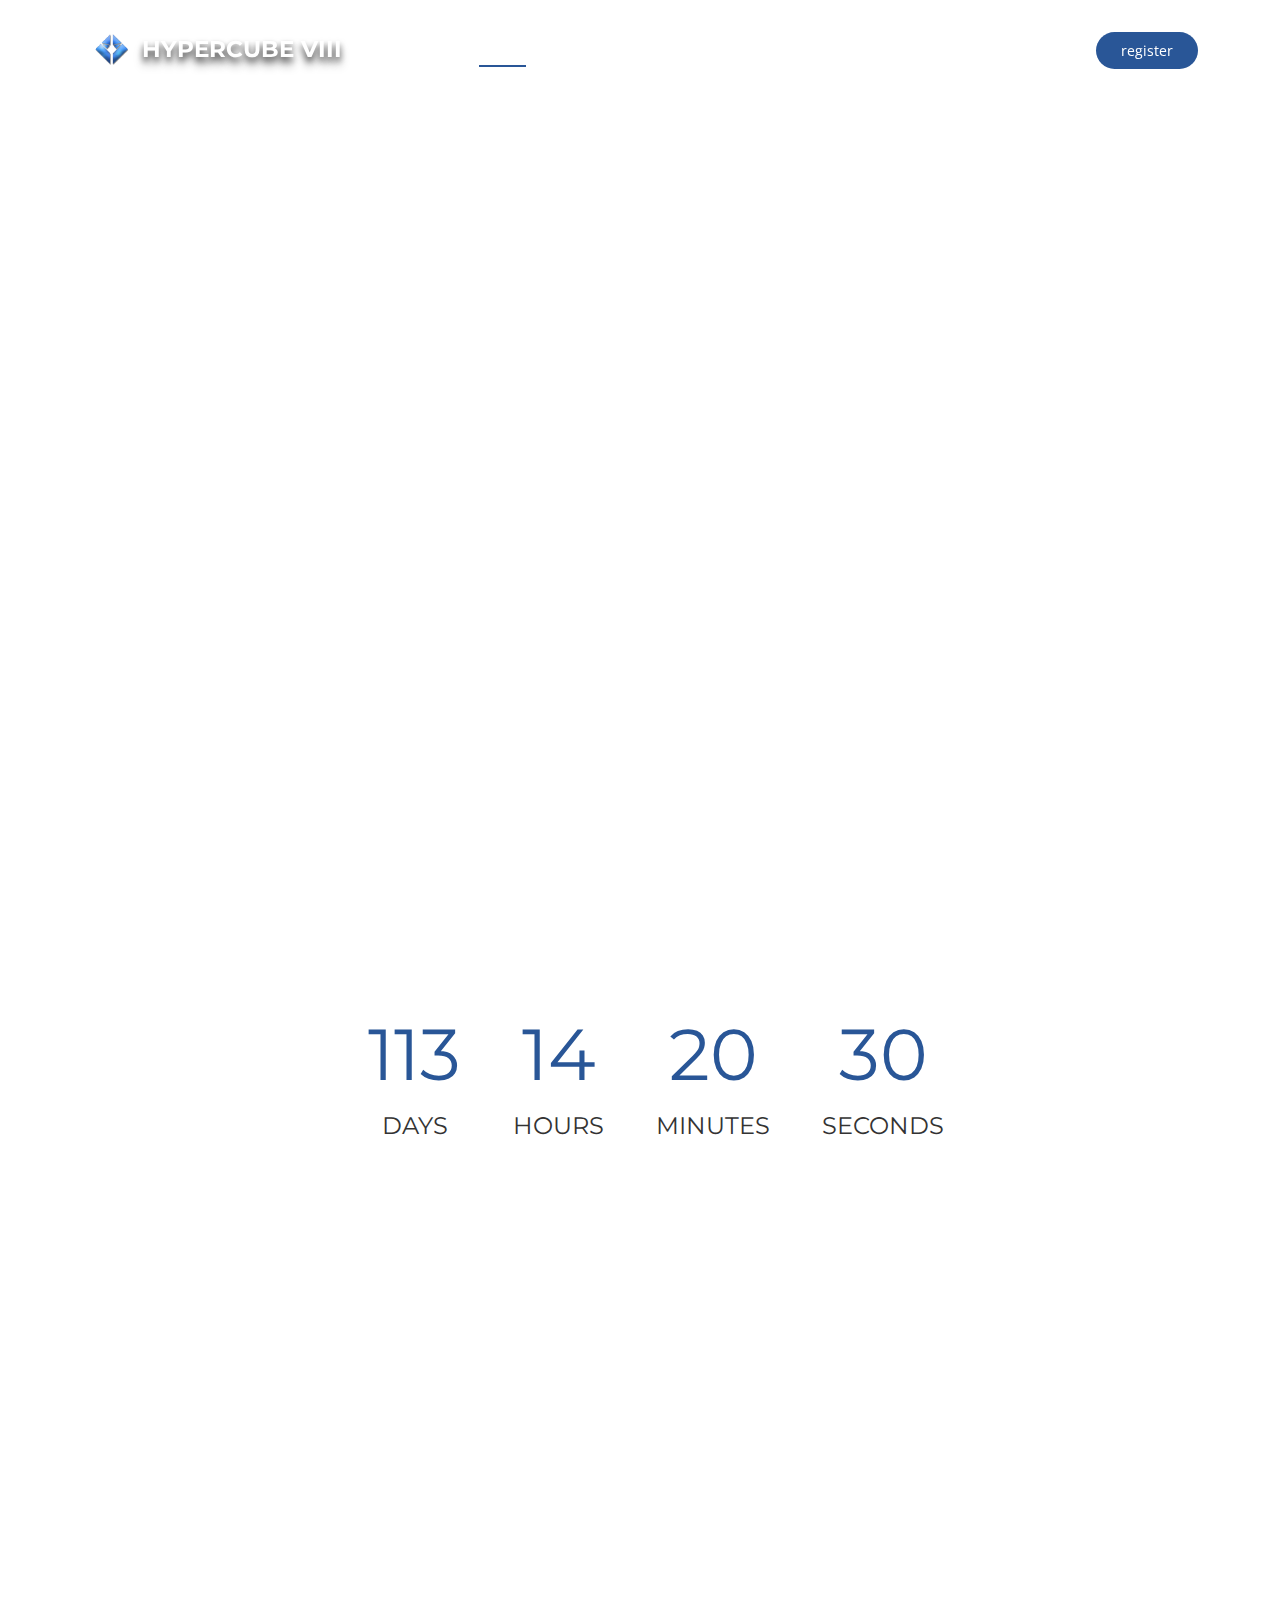
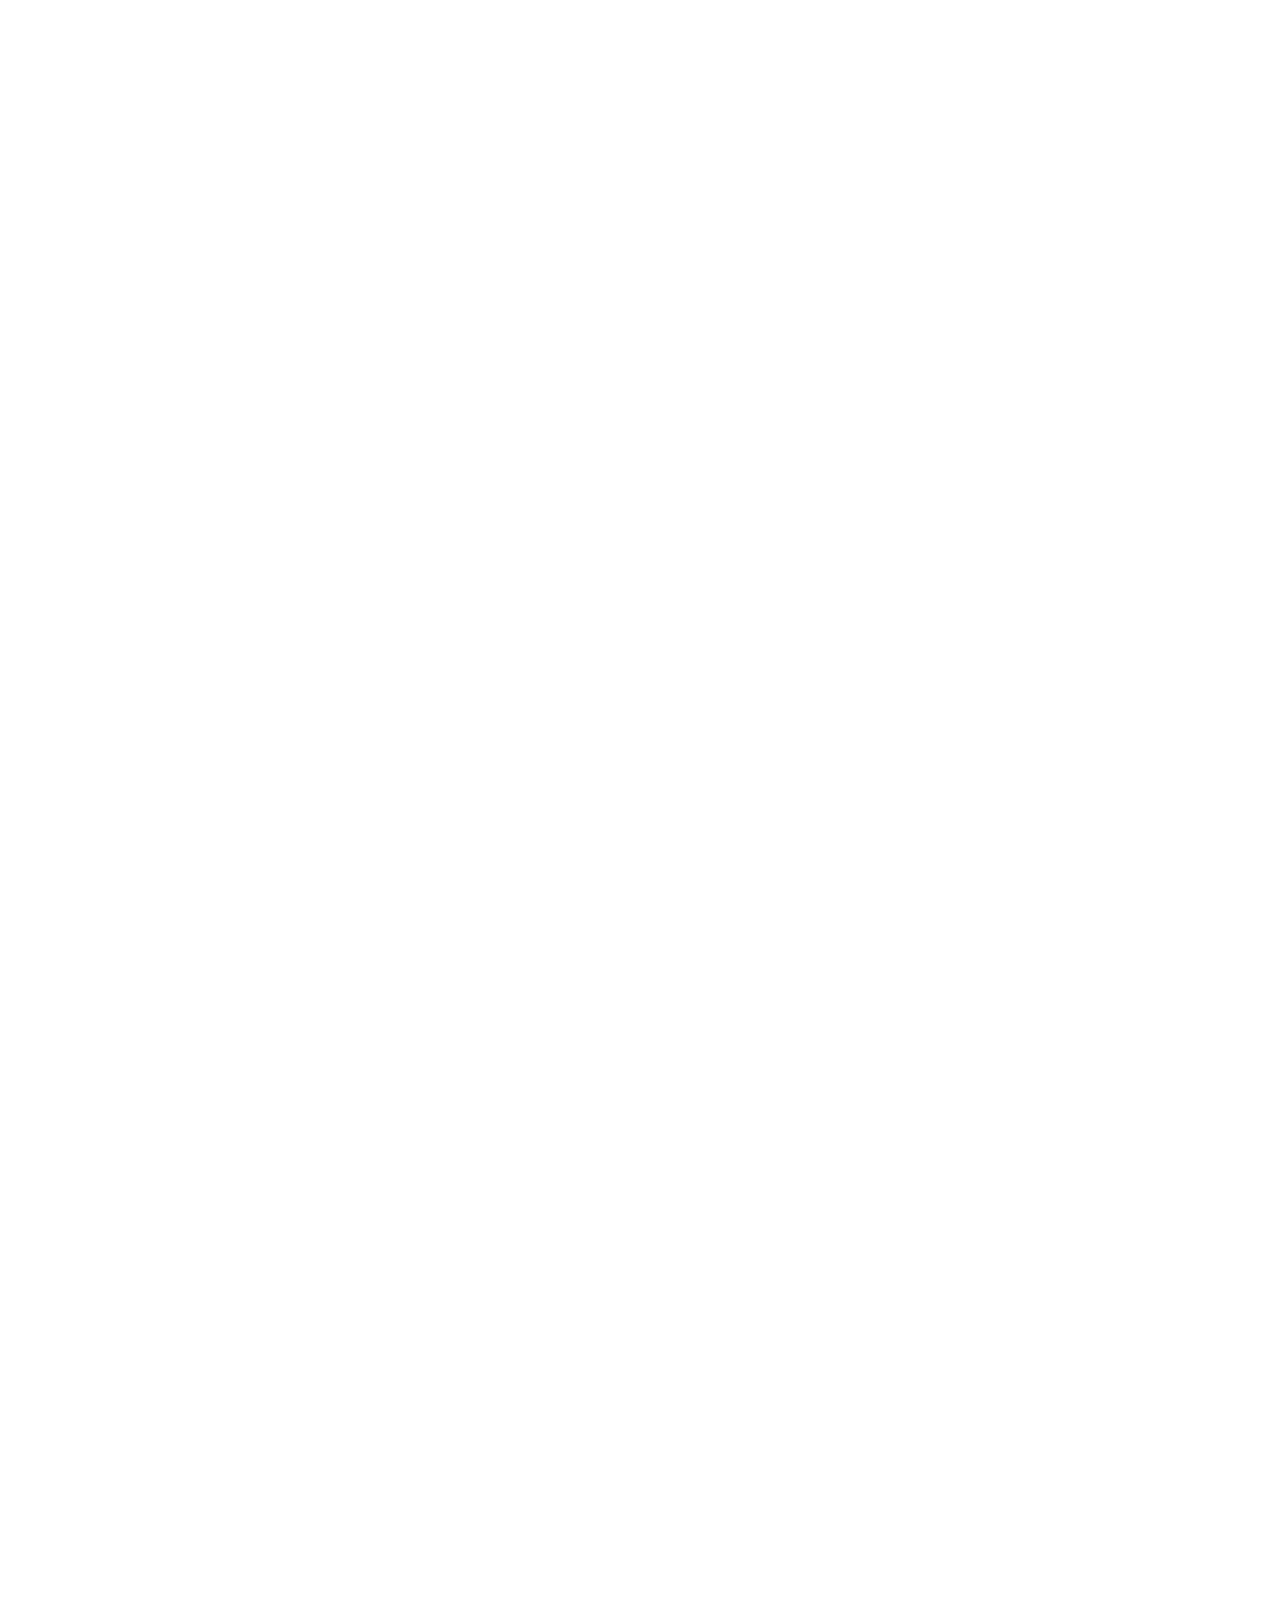
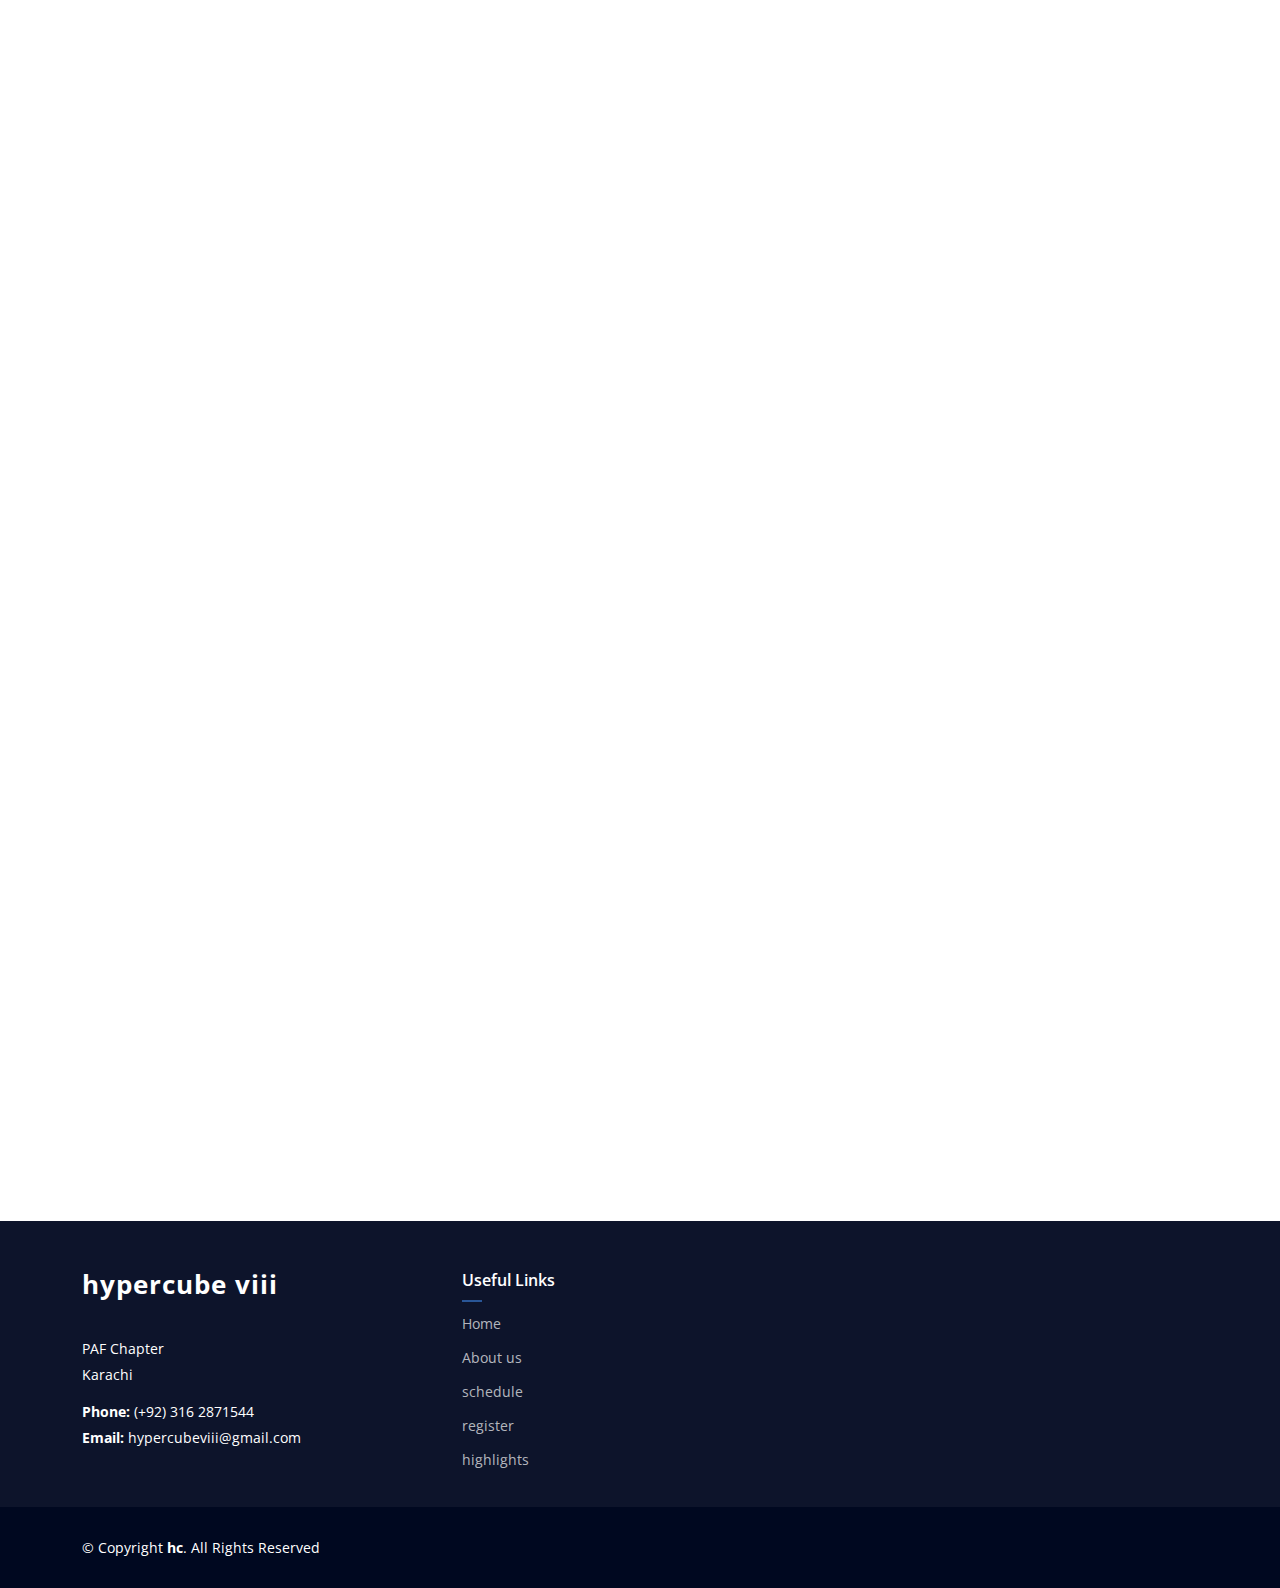
==== index.html @ 6e1b74aa "Add files via upload" ====
<!DOCTYPE html>
<html lang="en">

<head>
  <meta charset="utf-8">
  <meta content="width=device-width, initial-scale=1.0" name="viewport">
  <title>hypercube viii </title>
  <meta name="description" content="">
  <meta name="keywords" content="">
  <link rel="stylesheet" type="text/css" href="base.css" />
		<script>document.documentElement.className="js";var supportsCssVars=function(){var e,t=document.createElement("style");return t.innerHTML="root: { --tmp-var: bold; }",document.head.appendChild(t),e=!!(window.CSS&&window.CSS.supports&&window.CSS.supports("font-weight","var(--tmp-var)")),t.parentNode.removeChild(t),e};supportsCssVars()||alert("Please view this demo in a modern browser that supports CSS Variables.");</script>


  <!-- Favicons -->
  <link href="img/general hc/logo_png.png" rel="icon">
  <!-- <link href="assets/img/apple-touch-icon.png" rel="apple-touch-icon"> -->

  <!-- Fonts -->
  <link href="https://fonts.googleapis.com" rel="preconnect">
  <link href="https://fonts.gstatic.com" rel="preconnect" crossorigin>
  <link href="https://fonts.googleapis.com/css2?family=Roboto:ital,wght@0,100;0,300;0,400;0,500;0,700;0,900;1,100;1,300;1,400;1,500;1,700;1,900&family=Raleway:ital,wght@0,100;0,200;0,300;0,400;0,500;0,600;0,700;0,800;0,900;1,100;1,200;1,300;1,400;1,500;1,600;1,700;1,800;1,900&display=swap" rel="stylesheet">

  <!-- Vendor CSS Files -->
  <link href="assets/vendor/bootstrap/css/bootstrap.min.css" rel="stylesheet">
  <link href="assets/vendor/bootstrap-icons/bootstrap-icons.css" rel="stylesheet">
  <link href="assets/vendor/aos/aos.css" rel="stylesheet">
  <link href="assets/vendor/glightbox/css/glightbox.min.css" rel="stylesheet">
  <link href="assets/vendor/swiper/swiper-bundle.min.css" rel="stylesheet">

  <!-- Main CSS File -->
  <link href="assets/css/main.css" rel="stylesheet">

  <!-- =======================================================
  * Template Name: TheEvent
  * Template URL: https://bootstrapmade.com/theevent-conference-event-bootstrap-template/
  * Updated: Aug 07 2024 with Bootstrap v5.3.3
  * Author: BootstrapMade.com
  * License: https://bootstrapmade.com/license/
  ======================================================== -->
</head>

<body class="index-page">

  <header id="header" class="header d-flex align-items-center fixed-top">
    <div class="container-fluid container-xl position-relative d-flex align-items-center">

      <a href="index.html" class="logo d-flex align-items-center me-auto">
        <img src="/img/general hc/logo_png.png" alt="">
        <!-- Uncomment the line below if you also wish to use an text logo -->
        <h1 class="sitename" style="text-shadow: 0px 4px 6px rgba(0, 0, 0, 0.6), 0px 8px 10px rgba(0, 0, 0, 0.4); font-family: var(--heading-font) ">HYPERCUBE VIII</h1> 
      </a>

      <nav id="navmenu" class="navmenu" id="navbar">
        <ul>
          <li><a href="#" class="active">Home<br></a></li>
          <li><a href="#speakers">Team</a></li>
          <li><a href="#modules">Modules</a></li>
          <!-- <li><a href="#venue">venue</a></li> -->
          <!-- <li><a href="#hotels">Hotels</a></li> -->
          <li><a href="#gallery">Highlights</a></li>
          <li><a href="#aboutus">About Us</a></li>
          <li class="dropdown"><a href="#"><span>More</span> <i class="bi bi-chevron-down toggle-dropdown"></i></a>
            <ul>
              <li><a href="#">Sponsors</a></li>
              <!-- <li class="dropdown"><a href="#"><span>Deep Dropdown</span> <i class="bi bi-chevron-down toggle-dropdown"></i></a>
                <ul>
                  <li><a href="#">Deep Dropdown 1</a></li>
                  <li><a href="#">Deep Dropdown 2</a></li>
                  <li><a href="#">Deep Dropdown 3</a></li>
                  <li><a href="#">Deep Dropdown 4</a></li>
                  <li><a href="#">Deep Dropdown 5</a></li>
                </ul>
              </li> -->
              <!-- <li><a href="#">Dropdown 2</a></li> -->
              <!-- <li><a href="#">Dropdown 3</a></li> -->
              <li><a href="#">Rules</a></li>
            </ul>
          </li>
          <li><a href="#contact">Contact</a></li>
        </ul>
        <i class="mobile-nav-toggle d-xl-none bi bi-list"></i>
      </nav>

      <a class="cta-btn d-none d-sm-block" href="https://forms.gle/79Lza5o96Zq6w5UZ6" target="_blank">register</a>

    </div>
  </header>

  <main class="main">

    <div class="video-container">
        <video autoplay="autoplay" muted loop id="background-video">
          <source src="/img/general hc/video_loop.mp4" type="video/mp4">
          Your browser does not support the video tag.
        </video>
    </div>

    <!-- <div class="video-container">
      <video autoplay loop id="background-video">
          <source src="/img/general hc/video_loop.mp4" type="video/mp4">
          Your browser does not support the video tag.
      </video>
  </div> -->

   

    
<section class="counter-main">
  <div class="countdown">
   <!-- <h1 id="headline">Count</h1> -->
   <div id="countdown">
     <ul>
       <li><span id="days"></span>days</li>
       <li><span id="hours"></span>Hours</li>
       <li><span id="minutes"></span>Minutes</li>
       <li><span id="seconds"></span>Seconds</li>
     </ul>
   </div>
  </section>

    <!-- ec Section -->
    <section id="speakers" class="speakers section" >
      <!-- ec Title -->
      <div class="container section-title" data-aos="fade-up">
        <h2>Meet our team<br></h2>

      </div><!-- End Section Title -->

      <div class="container">

        <div class="row gy-4" style="align-items: center; align-self: center; align-content: center;">

          <div class="col-xl-3 col-lg-4 col-md-6" data-aos="fade-up" data-aos-delay="100">
            <div class="member">
              <img src="img/DSC_0251.JPG" class="img-fluid" alt="">
              <div class="member-info">
                <div class="member-info-content">
                  <h4>Senior Master<br></h4>
                  <span>Sir. Talha Saleem</span>
                </div>
                <div class="social">
                  <!-- <a href=""><i class="bi bi-twitter-x"></i></a> -->
                  <!-- <a href=""><i class="bi bi-facebook"></i></a> -->
                  <a href=""><i class="bi bi-instagram"></i></a>
                  <a href=""><i class="bi bi-linkedin"></i></a>
                </div>
              </div>
            </div>
          </div> 

          <!-- <div class="col-xl-3 col-lg-4 col-md-6" data-aos="fade-up" data-aos-delay="200">
            <div class="member">
              <img src="img/DSC_0251.JPG" class="img-fluid" alt="">
              <div class="member-info">
                <div class="member-info-content">
                  <h4>president 2</h4>
                  <span>name</span>
                </div>
                <div class="social">
                  <a href=""><i class="bi bi-twitter-x"></i></a>
                  <a href=""><i class="bi bi-facebook"></i></a>
                  <a href=""><i class="bi bi-instagram"></i></a>
                  <a href=""><i class="bi bi-linkedin"></i></a>
                </div>
              </div>
            </div>
          </div> -->

          <div class="col-xl-3 col-lg-4 col-md-6" data-aos="fade-up" data-aos-delay="300">
            <div class="member">
              <img src="img/general hc/wijdan.jpg" class="img-fluid" alt="">
              <div class="member-info">
                <div class="member-info-content">
                  <h4>President</h4>
                  <span>Wijdan Ali</span>
                </div>
                <div class="social">
                  <!-- <a href=""><i class="bi bi-twitter-x"></i></a> -->
                  <!-- <a href=""><i class="bi bi-facebook"></i></a> -->
                  <a href=""><i class="bi bi-instagram"></i></a>
                  <a href=""><i class="bi bi-linkedin"></i></a>
                </div>
              </div>
            </div>
          </div>

          <div class="col-xl-3 col-lg-4 col-md-6" data-aos="fade-up" data-aos-delay="400">
            <div class="member">
              <img src="img/general hc/maheeraa.png" class="img-fluid" alt="">
              <div class="member-info">
                <div class="member-info-content">
                  <h4>President</h4>
                  <span>Maheera Jamali</span>
                </div>
                <div class="social">
                  <!-- <a href=""><i class="bi bi-twitter-x"></i></a> -->
                  <!-- <a href=""><i class="bi bi-facebook"></i></a> -->
                  <a href=""><i class="bi bi-instagram"></i></a>
                  <a href=""><i class="bi bi-linkedin"></i></a>
                </div>
              </div>
            </div>
          </div>

        </div>

      </div>

    </section>

    <!-- Schedule Section -->
    <section id="modules" class="schedule section">

      <!-- Section Title -->
      <div class="container section-title" data-aos="fade-up">
        <h2>Modules<br></h2>
        <!-- <p>blah blah blah</p> -->
      </div><!-- End Section Title -->

      <div class="container">

        <ul class="nav nav-tabs" role="tablist" data-aos="fade-up" data-aos-delay="100">
          <li class="nav-item">
            <a class="nav-link active" href="#day-1" role="tab" data-bs-toggle="tab">Day 1</a>
          </li>
          <li class="nav-item">
            <a class="nav-link" href="#day-2" role="tab" data-bs-toggle="tab">Day 2</a>
          </li>
          <li class="nav-item">
            <a class="nav-link" href="#day-3" role="tab" data-bs-toggle="tab">Day 3</a>
          </li>
        </ul>

        <div class="tab-content row justify-content-center" data-aos="fade-up" data-aos-delay="200">

          <h3 class="sub-heading">Lorem ipsum dolor sit amet consectetur adipisicing elit. Itaque, modi quaerat. Cumque placeat eius corporis atque aliquam labore laboriosam quasi facere animi rem. Voluptas veritatis voluptate blanditiis ex praesentium laboriosam!</h3>

          <!-- Schdule Day 1 -->
          <div role="tabpanel" class="col-lg-9 tab-pane fade show active" id="day-1">

            <div class="row schedule-item">
              <!-- <div class="col-md-2"><time>02:00 PM</time></div> -->
              <div class="col-md-10">
                <div class="speaker">
                  <img src="img/module logos/euler_bg.jpg" alt="Jack Christiansen">
                </div>
                <h4><span>Euler's Identity</span></h4>
                <p>[]</p>
              </div>
            </div>

            <div class="row schedule-item">
              <!-- <div class="col-md-2"><time>10:00 AM</time></div> -->
              <div class="col-md-10">
                <div class="speaker">
                  <img src="img/module logos/pharma_bg.jpg" alt="Brenden Legros">
                </div>
                <h4><span>Pharmalure</span></h4>
                <p>[]</p>
              </div>
            </div>

            <div class="row schedule-item">
              <!-- <div class="col-md-2"><time>11:00 AM</time></div> -->
              <div class="col-md-10">
                <div class="speaker">
                  <img src="img/module logos/es_bg.jpg" alt="Hubert Hirthe">
                </div>
                <h4><span>Environmental Sciences</span></h4>
                <p>[]</p>
              </div>
            </div>

            <div class="row schedule-item">
              <!-- <div class="col-md-2"><time>12:00 AM</time></div> -->
              <div class="col-md-10">
                <div class="speaker">
                  <img src="img/module logos/ce_bg.jpg" alt="Cole Emmerich">
                </div>
                <h4><span>Celestial Exodus</span></h4>
                <p>[]</p>
              </div>
            </div>

            <div class="row schedule-item">
              <!-- <div class="col-md-2"><time>02:00 PM</time></div> -->
              <div class="col-md-10">
                <div class="speaker">
                  <img src="img/module logos/zuck_bg.jpg" alt="Jack Christiansen">
                </div>
                <h4><span>Zuckerberg's IDE</span></h4>
                <p>[]</p>
              </div>
            </div>

            <!-- <div class="row schedule-item">
              <div class="col-md-2"><time>03:00 PM</time></div>
              <div class="col-md-10">
                <div class="speaker">
                  <img src="assets/img/speakers/speaker-5.jpg" alt="Alejandrin Littel">
                </div>
                <h4>Quos ratione neque expedita asperiores. <span>Alejandrin Littel</span></h4>
                <p>Eligendi quo eveniet est nobis et ad temporibus odio quo.</p>
              </div>
            </div>

            <div class="row schedule-item">
              <div class="col-md-2"><time>04:00 PM</time></div>
              <div class="col-md-10">
                <div class="speaker">
                  <img src="assets/img/speakers/speaker-6.jpg" alt="Willow Trantow">
                </div>
                <h4>Quo qui praesentium nesciunt <span>Willow Trantow</span></h4>
                <p>Voluptatem et alias dolorum est aut sit enim neque veritatis.</p>
              </div>
            </div> -->

          </div><!-- End Schdule Day 1 -->

          <!-- Schdule Day 2 -->
          <div role="tabpanel" class="col-lg-9  tab-pane fade" id="day-2">

            <div class="row schedule-item">
              <!-- <div class="col-md-2"><time>10:00 AM</time></div> -->
              <div class="col-md-10">
                <div class="speaker">
                  <img src="img/module logos/davinci_bg (1).jpg" alt="Brenden Legros">
                </div>
                <h4><span>Davinci Construct</span></h4>
                <p>[]</p>
              </div>
            </div>

            <div class="row schedule-item">
              <!-- <div class="col-md-2"><time>11:00 AM</time></div> -->
              <div class="col-md-10">
                <div class="speaker">
                  <img src="img/module logos/acumen_bg.jpg" alt="Hubert Hirthe">
                </div>
                <h4><span>Acumen's Prodigy</span></h4>
                <p>[]</p>
              </div>
            </div>

            <div class="row schedule-item">
              <!-- <div class="col-md-2"><time>12:00 AM</time></div> -->
              <div class="col-md-10">
                <div class="speaker">
                  <img src="img/module logos/verdict_bg.jpg" alt="Cole Emmerich">
                </div>
                <h4><span>Verdict Victory</span></h4>
                <p>[]</p>
              </div>
            </div>

            <div class="row schedule-item">
              <!-- <div class="col-md-2"><time>02:00 PM</time></div> -->
              <div class="col-md-10">
                <div class="speaker">
                  <img src="img/module logos/vc_bg.jpg" alt="Jack Christiansen">
                </div>
                <h4><span>Neural Nexus</span></h4>
                <p>[]</p>
              </div>
            </div>

            <div class="row schedule-item">
              <!-- <div class="col-md-2"><time>02:00 PM</time></div> -->
              <div class="col-md-10">
                <div class="speaker">
                  <img src="img/module logos/ce_bg.jpg" alt="Jack Christiansen">
                </div>
                <h4><span>Hustler's Playground</span></h4>
                <p>[]</p>
              </div>
            </div>

            <div class="row schedule-item">
              <!-- <div class="col-md-2"><time>02:00 PM</time></div> -->
              <div class="col-md-10">
                <div class="speaker">
                  <img src="img/module logos/ce_bg.jpg" alt="Jack Christiansen">
                </div>
                <h4><span>Cyber Craft</span></h4>
                <p>[]</p>
              </div>
            </div>

            <!-- <div class="row schedule-item">
              <div class="col-md-2"><time>03:00 PM</time></div>
              <div class="col-md-10">
                <div class="speaker">
                  <img src="assets/img/speakers/speaker-5.jpg" alt="Alejandrin Littel">
                </div>
                <h4>Quos ratione neque expedita asperiores. <span>Alejandrin Littel</span></h4>
                <p>Eligendi quo eveniet est nobis et ad temporibus odio quo.</p>
              </div>
            </div>

            <div class="row schedule-item">
              <div class="col-md-2"><time>04:00 PM</time></div>
              <div class="col-md-10">
                <div class="speaker">
                  <img src="assets/img/speakers/speaker-6.jpg" alt="Willow Trantow">
                </div>
                <h4>Quo qui praesentium nesciunt <span>Willow Trantow</span></h4>
                <p>Voluptatem et alias dolorum est aut sit enim neque veritatis.</p>
              </div>
            </div> -->

          </div><!-- End Schdule Day 2 -->

          <!-- Schdule Day 3 -->
          <div role="tabpanel" class="col-lg-9  tab-pane fade" id="day-3">

            <div class="row schedule-item">
              <!-- <div class="col-md-2"><time>10:00 AM</time></div> -->
              <div class="col-md-10">
                <div class="speaker">
                  <img src="img/module logos/csi_bg.jpg" alt="Hubert Hirthe">
                </div>
                <h4><span>CSI</span></h4>
                <p>[]</p>
              </div>
            </div>

            <div class="row schedule-item">
              <!-- <div class="col-md-2"><time>11:00 AM</time></div> -->
              <div class="col-md-10">
                <div class="speaker">
                  <img src="img/module logos/uncharted_bg.jpg" alt="Cole Emmerich">
                </div>
                <h4><span>Uncharted</span></h4>
                <p>[]</p>
              </div>
            </div>

            <div class="row schedule-item">
              <!-- <div class="col-md-2"><time>12:00 AM</time></div> -->
              <div class="col-md-10">
                <div class="speaker">
                  <img src="img/module logos/bb_bg.jpg" alt="Brenden Legros">
                </div>
                <h4><span>Blockbuster Breakout</span></h4>
                <p>[]</p>
              </div>
            </div>

            <div class="row schedule-item">
              <!-- <div class="col-md-2"><time>02:00 PM</time></div> -->
              <div class="col-md-10">
                <div class="speaker">
                  <img src="img/module logos/vc_bg.jpg" alt="Jack Christiansen">
                </div>
                <h4><span>Vincent's Canvas</span></h4>
                <p>[]</p>
              </div>
            </div>

            <!-- <div class="row schedule-item">
              <div class="col-md-2"><time>03:00 PM</time></div>
              <div class="col-md-10">
                <div class="speaker">
                  <img src="img\DSC_0385.JPG" alt="Alejandrin Littel">
                </div>
                <h4>module<span>name</span></h4>
                <p>desc</p>
              </div>
            </div> -->

            <!-- <div class="row schedule-item">
              <div class="col-md-2"><time>04:00 PM</time></div>
              <div class="col-md-10">
                <div class="speaker">
                  <img src="assets/img/speakers/speaker-6.jpg" alt="Willow Trantow">
                </div>
                <h4>Quo qui praesentium nesciunt <span>Willow Trantow</span></h4>
                <p>Voluptatem et alias dolorum est aut sit enim neque veritatis.</p>
              </div>
            </div> -->

          </div><!-- End Schdule Day 3 -->

        </div>

      </div>
    </section><!-- /Schedule Section -->

    <!-- Venue Section -->
    <!-- <section id="venue" class="venue section">

     Section Title
      <div class="container section-title" data-aos="fade-up">
        <h2>Event Venue<br></h2>
        <p>Necessitatibus eius consequatur ex aliquid fuga eum quidem sint consectetur velit</p>
      </div><!-- End Section Title 

      <div class="container-fluid" data-aos="fade-up">

        <div class="row g-0">
          <div class="col-lg-6 venue-map">
            <iframe src="https://www.google.com/maps/embed?pb=!1m14!1m8!1m3!1d12097.433213460943!2d-74.0062269!3d40.7101282!3m2!1i1024!2i768!4f13.1!3m3!1m2!1s0x0%3A0xb89d1fe6bc499443!2sDowntown+Conference+Center!5e0!3m2!1smk!2sbg!4v1539943755621" frameborder="0" style="border:0" allowfullscreen=""></iframe>
          </div>

          <div class="col-lg-6 venue-info">
            <div class="row justify-content-center">
              <div class="col-11 col-lg-8 position-relative">
                <h3>Downtown Conference Center, New York</h3>
                <p>Iste nobis eum sapiente sunt enim dolores labore accusantium autem. Cumque beatae ipsam. Est quae sit qui voluptatem corporis velit. Qui maxime accusamus possimus. Consequatur sequi et ea suscipit enim nesciunt quia velit.</p>
              </div>
            </div>
          </div>
        </div>

      </div>

      <div class="container-fluid venue-gallery-container" data-aos="fade-up" data-aos-delay="100">
        <div class="row g-0">

          <div class="col-lg-3 col-md-4">
            <div class="venue-gallery">
              <a href="assets/img/venue-gallery/venue-gallery-1.jpg" class="glightbox" data-gall="venue-gallery">
                <img src="assets/img/venue-gallery/venue-gallery-1.jpg" alt="" class="img-fluid">
              </a>
            </div>
          </div>

          <div class="col-lg-3 col-md-4">
            <div class="venue-gallery">
              <a href="assets/img/venue-gallery/venue-gallery-2.jpg" class="glightbox" data-gall="venue-gallery">
                <img src="assets/img/venue-gallery/venue-gallery-2.jpg" alt="" class="img-fluid">
              </a>
            </div>
          </div>

          <div class="col-lg-3 col-md-4">
            <div class="venue-gallery">
              <a href="assets/img/venue-gallery/venue-gallery-3.jpg" class="glightbox" data-gall="venue-gallery">
                <img src="assets/img/venue-gallery/venue-gallery-3.jpg" alt="" class="img-fluid">
              </a>
            </div>
          </div>

          <div class="col-lg-3 col-md-4">
            <div class="venue-gallery">
              <a href="assets/img/venue-gallery/venue-gallery-4.jpg" class="glightbox" data-gall="venue-gallery">
                <img src="assets/img/venue-gallery/venue-gallery-4.jpg" alt="" class="img-fluid">
              </a>
            </div>
          </div>

          <div class="col-lg-3 col-md-4">
            <div class="venue-gallery">
              <a href="assets/img/venue-gallery/venue-gallery-5.jpg" class="glightbox" data-gall="venue-gallery">
                <img src="assets/img/venue-gallery/venue-gallery-5.jpg" alt="" class="img-fluid">
              </a>
            </div>
          </div>

          <div class="col-lg-3 col-md-4">
            <div class="venue-gallery">
              <a href="assets/img/venue-gallery/venue-gallery-6.jpg" class="glightbox" data-gall="venue-gallery">
                <img src="assets/img/venue-gallery/venue-gallery-6.jpg" alt="" class="img-fluid">
              </a>
            </div>
          </div>

          <div class="col-lg-3 col-md-4">
            <div class="venue-gallery">
              <a href="assets/img/venue-gallery/venue-gallery-7.jpg" class="glightbox" data-gall="venue-gallery">
                <img src="assets/img/venue-gallery/venue-gallery-7.jpg" alt="" class="img-fluid">
              </a>
            </div>
          </div>

          <div class="col-lg-3 col-md-4">
            <div class="venue-gallery">
              <a href="assets/img/venue-gallery/venue-gallery-8.jpg" class="glightbox" data-gall="venue-gallery">
                <img src="assets/img/venue-gallery/venue-gallery-8.jpg" alt="" class="img-fluid">
              </a>
            </div>
          </div>

        </div>
      </div>

    </section>/Venue Section -->

    <!-- Hotels Section -->
    <!-- <section id="hotels" class="hotels section">

      <!-- Section Title 
      <div class="container section-title" data-aos="fade-up">
        <h2>Hotels</h2>
        <p>Necessitatibus eius consequatur ex aliquid fuga eum quidem sint consectetur velit</p>
      </div><!-- End Section Title

      <div class="container">

        <div class="row gy-4">

          <div class="col-lg-4 col-md-6" data-aos="fade-up" data-aos-delay="100">
            <div class="card h-100">
              <div class="card-img">
                <img src="assets/img/hotels-1.jpg" alt="" class="img-fluid">
              </div>
              <h3><a href="#" class="stretched-link">Non quibusdam blanditiis</a></h3>
              <div class="stars"><i class="bi bi-star-fill"></i><i class="bi bi-star-fill"></i><i class="bi bi-star-fill"></i><i class="bi bi-star-fill"></i></div>
              <p>0.4 Mile from the Venue</p>
            </div>
          </div> End Card Item 

          <div class="col-lg-4 col-md-6" data-aos="fade-up" data-aos-delay="200">
            <div class="card h-100">
              <div class="card-img">
                <img src="assets/img/hotels-2.jpg" alt="" class="img-fluid">
              </div>
              <h3><a href="#" class="stretched-link">Aspernatur assumenda</a></h3>
              <div class="stars"><i class="bi bi-star-fill"></i><i class="bi bi-star-fill"></i><i class="bi bi-star-fill"></i><i class="bi bi-star-fill"></i></div>
              <p>0.5 Mile from the Venue</p>
            </div>
          </div>

          <div class="col-lg-4 col-md-6" data-aos="fade-up" data-aos-delay="300">
            <div class="card h-100">
              <div class="card-img">
                <img src="assets/img/hotels-3.jpg" alt="" class="img-fluid">
              </div>
              <h3><a href="#" class="stretched-link">Dolores ut ut voluptatibu</a></h3>
              <div class="stars"><i class="bi bi-star-fill"></i><i class="bi bi-star-fill"></i><i class="bi bi-star-fill"></i><i class="bi bi-star-fill"></i></div>
              <p>0.6 Mile from the Venue</p>
            </div>
          </div> End Card Item 

        </div>

      </div>

    </section> -->

    <!-- Gallery Section -->
    <section id="gallery" class="gallery section">

      <!-- Section Title -->
      <div class="container section-title" data-aos="fade-up">
        <h2>highlights</h2>
        <p>Lorem, ipsum dolor sit amet consectetur adipisicing elit. Obcaecati iure dolorem minus, qui voluptatem praesentium est. Non ducimus doloribus tempore delectus vero provident est nostrum velit incidunt neque! Eveniet, sequi.</p>
      </div><!-- End Section Title -->

      <div class="container" data-aos="fade-up" data-aos-delay="100">

        <div class="swiper init-swiper">
          <script type="application/json" class="swiper-config">
            {
              "loop": true,
              "speed": 600,
              "autoplay": {
                "delay": 5000
              },
              "slidesPerView": "auto",
              "centeredSlides": true,
              "pagination": {
                "el": ".swiper-pagination",
                "type": "bullets",
                "clickable": true
              },
              "breakpoints": {
                "320": {
                  "slidesPerView": 1,
                  "spaceBetween": 0
                },
                "768": {
                  "slidesPerView": 3,
                  "spaceBetween": 20
                },
                "1200": {
                  "slidesPerView": 5,
                  "spaceBetween": 20
                }
              }
            }
          </script>
          <div class="swiper-wrapper align-items-center">
            <div class="swiper-slide"><a class="glightbox" data-gallery="images-gallery" href="img/DSC_0251.JPG"><img src="img/DSC_0251.JPG" class="img-fluid" alt=""></a></div>
            <div class="swiper-slide"><a class="glightbox" data-gallery="images-gallery" href="img/DSC_0403.JPG"><img src="img/DSC_0403.JPG" class="img-fluid" alt=""></a></div>
            <div class="swiper-slide"><a class="glightbox" data-gallery="images-gallery" href="img/DSC_0316.JPG"><img src="img/DSC_0316.JPG" class="img-fluid" alt=""></a></div>
            <div class="swiper-slide"><a class="glightbox" data-gallery="images-gallery" href="img/DSC_0357.JPG"><img src="img/DSC_0357.JPG" class="img-fluid" alt=""></a></div>
            <div class="swiper-slide"><a class="glightbox" data-gallery="images-gallery" href="img/DSC_0364.JPG"><img src="img/DSC_0364.JPG" class="img-fluid" alt=""></a></div>
            <div class="swiper-slide"><a class="glightbox" data-gallery="images-gallery" href="img/DSC_0357.JPG"><img src="img/DSC_0357.JPG" class="img-fluid" alt=""></a></div>
            <div class="swiper-slide"><a class="glightbox" data-gallery="images-gallery" href="img/DSC_0358.JPG"><img src="img/DSC_0358.JPG" class="img-fluid" alt=""></a></div>
            <div class="swiper-slide"><a class="glightbox" data-gallery="images-gallery" href="img/DSC_0364.JPG"><img src="img/DSC_0364.JPG" class="img-fluid" alt=""></a></div>
          </div>
          <div class="swiper-pagination"></div>
        </div>

      </div>

    </section><!-- /Gallery Section -->

    <!-- Sponsors Section -->
   

    <!-- Buy Tickets Section -->
    <!-- <section id="buy-tickets" class="buy-tickets section light-background">

      <div class="container section-title" data-aos="fade-up">
        <h2>Buy Tickets<br></h2>
        <p>Necessitatibus eius consequatur ex aliquid fuga eum quidem sint consectetur velit</p>
      </div>

      <div class="container">

        <div class="row gy-4 pricing-item" data-aos="fade-up" data-aos-delay="100">
          <div class="col-lg-3 d-flex align-items-center justify-content-center">
            <h3>Standard Access</h3>
          </div>
          <div class="col-lg-3 d-flex align-items-center justify-content-center">
            <h4><sup>$</sup>150<span> / month</span></h4>
          </div>
          <div class="col-lg-3 d-flex align-items-center justify-content-center">
            <ul>
              <li><i class="bi bi-check"></i> <span>Quam adipiscing vitae proin</span></li>
              <li><i class="bi bi-check"></i> <span>Nulla at volutpat diam uteera</span></li>
              <li class="na"><i class="bi bi-x"></i> <span>Pharetra massa massa ultricies</span></li>
            </ul>
          </div>
          <div class="col-lg-3 d-flex align-items-center justify-content-center">
            <div class="text-center"><a href="#" class="buy-btn">Buy Now</a></div>
          </div>
        </div>

        <div class="row gy-4 pricing-item featured mt-4" data-aos="fade-up" data-aos-delay="200">
          <div class="col-lg-3 d-flex align-items-center justify-content-center">
            <h3>Premium Access<br></h3>
          </div>
          <div class="col-lg-3 d-flex align-items-center justify-content-center">
            <h4><sup>$</sup>250<span> / month</span></h4>
          </div>
          <div class="col-lg-3 d-flex align-items-center justify-content-center">
            <ul>
              <li><i class="bi bi-check"></i> <span>Quam adipiscing vitae proin</span></li>
              <li><i class="bi bi-check"></i> <strong>Nec feugiat nisl pretium</strong></li>
              <li><i class="bi bi-check"></i> <span>Nulla at volutpat diam uteera</span></li>
            </ul>
          </div>
          <div class="col-lg-3 d-flex align-items-center justify-content-center">
            <div class="text-center"><a href="#" class="buy-btn">Buy Now</a></div>
          </div>
        </div>

        <div class="row gy-4 pricing-item mt-4" data-aos="fade-up" data-aos-delay="300">
          <div class="col-lg-3 d-flex align-items-center justify-content-center">
            <h3>Pro Access<br></h3>
          </div>
          <div class="col-lg-3 d-flex align-items-center justify-content-center">
            <h4><sup>$</sup>350<span> / month</span></h4>
          </div>
          <div class="col-lg-3 d-flex align-items-center justify-content-center">
            <ul>
              <li><i class="bi bi-check"></i> <span>Quam adipiscing vitae proin</span></li>
              <li><i class="bi bi-check"></i> <span>Nec feugiat nisl pretium</span></li>
              <li><i class="bi bi-check"></i> <span>Nulla at volutpat diam uteera</span></li>
            </ul>
          </div>
          <div class="col-lg-3 d-flex align-items-center justify-content-center">
            <div class="text-center"><a href="#" class="buy-btn">Buy Now</a></div>
          </div>
        </div>

      </div>

    </section> -->

    <section id="aboutus" class="contact section">

      <!-- Section Title -->
      <div class="container section-title" data-aos="fade-up">
        <h2>About Us</h2>
        <p>Lorem ipsum, dolor sit amet consectetur adipisicing elit. Nobis pariatur quos molestias eveniet saepe laborum atque ex, cupiditate id quidem libero maxime nisi aliquam quasi iste eaque exercitationem explicabo laboriosam!</p>
      </div><!-- End Section Title -->
        </div>

      </div>

    </section><!-- /Contact Section -->

    <!-- Contact Section -->
    <section id="contact" class="contact section">

      <!-- Section Title -->
      <div class="container section-title" data-aos="fade-up">
        <h2>Contact</h2>
        <p>Lorem ipsum, dolor sit amet consectetur adipisicing elit. Nobis pariatur quos molestias eveniet saepe laborum atque ex, cupiditate id quidem libero maxime nisi aliquam quasi iste eaque exercitationem explicabo laboriosam!</p>
      </div><!-- End Section Title -->

      <div class="container" data-aos="fade-up" data-aos-delay="100">

        <div class="row gy-4">

          <div class="col-lg-6">
            <div class="info-item d-flex flex-column justify-content-center align-items-center" data-aos="fade-up" data-aos-delay="200">
              <i class="bi bi-geo-alt"></i>
              <h3>email</h3>
              <p>email@gmail.com</p>
            </div>
          </div>

          <div class="col-lg-3 col-md-6">
            <div class="info-item d-flex flex-column justify-content-center align-items-center" data-aos="fade-up" data-aos-delay="300">
              <i class="bi bi-telephone"></i>
              <h3>Call Us</h3>
              <p>number</p>
            </div>
          </div><!-- End Info Item -->

          <div class="col-lg-3 col-md-6">
            <div class="info-item d-flex flex-column justify-content-center align-items-center" data-aos="fade-up" data-aos-delay="400">
              <i class="bi bi-envelope"></i>
              <h3>Email Us</h3>
              <p>info@example.com</p>
            </div>
          </div><!-- End Info Item -->

        </div>


        <div class="row gy-4 mt-1">
          <div class="col-lg-6" data-aos="fade-up" data-aos-delay="300">
            <iframe src="https://www.google.com/maps/embed?pb=!1m26!1m12!1m3!1d57907.91767311352!2d67.03592265061774!3d24.889628294759568!2m3!1f0!2f0!3f0!3m2!1i1024!2i768!4f13.1!4m11!3e6!4m3!3m2!1d24.916787199999998!2d67.0826496!4m5!1s0x3eb33eaa28377e13%3A0xf05c1d76a9bea387!2spaf%20chapter%20google%20map!3m2!1d24.862440199999998!2d67.0876835!5e0!3m2!1sen!2s!4v1725874338368!5m2!1sen!2s" frameborder="0" style="border:0; width: 100%; height: 400px;" allowfullscreen="" loading="lazy" referrerpolicy="no-referrer-when-downgrade"></iframe>
          </div><!-- End Google Maps -->

          <div class="col-lg-6">
            <form action="forms/contact.php" method="post" class="php-email-form" data-aos="fade-up" data-aos-delay="400">
              <div class="row gy-4">

                <div class="col-md-6">
                  <input type="text" name="name" class="form-control" placeholder="Your Name" required="">
                </div>

                <div class="col-md-6 ">
                  <input type="email" class="form-control" name="email" placeholder="Your Email" required="">
                </div>

                <div class="col-md-12">
                  <input type="text" class="form-control" name="subject" placeholder="Subject" required="">
                </div>

                <div class="col-md-12">
                  <textarea class="form-control" name="message" rows="6" placeholder="Message" required=""></textarea>
                </div>

                <div class="col-md-12 text-center">
                  <div class="loading">Loading</div>
                  <div class="error-message"></div>
                  <div class="sent-message">Your message has been sent. Thank you!</div>

                  <button type="submit">Send Message</button>
                </div>

              </div>
            </form>
          </div><!-- End Contact Form -->

        </div>

      </div>

    </section><!-- /Contact Section -->

  </main>

  <footer id="footer" class="footer dark-background">

    <div class="footer-top">
      <div class="container">
        <div class="row gy-4">
          <div class="col-lg-4 col-md-6 footer-about">
            <a href="index.html" class="logo d-flex align-items-center">
              <span class="sitename">hypercube viii</span>
            </a>
           <div class="footer-contact pt-3">
              <p>PAF Chapter</p>
              <p>Karachi</p>
              <p class="mt-3"><strong>Phone:</strong> <span>(+92) 316 2871544</span></p>
              <p><strong>Email:</strong> <span>hypercubeviii@gmail.com</span></p>
            </div>
          </div>


          <div class="col-lg-2 col-md-3 footer-links">
            <h4>Useful Links</h4>
            <ul>
              <li><a href="#">Home</a></li>
              <li><a href="#about-us">About us</a></li>
              <li><a href="#schedule">schedule</a></li>
              <li><a href="#register">register</a></li>
              <li><a href="#gallery">highlights</a></li>
            </ul>
          </div>

          <!---
          <div class="col-lg-2 col-md-3 footer-links">
            <h4>Our Services</h4>
            <ul>
              <li><a href="#">Web Design</a></li>
              <li><a href="#">Web Development</a></li>
              <li><a href="#">Product Management</a></li>
              <li><a href="#">Marketing</a></li>
              <li><a href="#">Graphic Design</a></li>
            </ul>
          </div>

          <div class="col-lg-2 col-md-3 footer-links">
            <h4>Hic solutasetp</h4>
            <ul>
              <li><a href="#">Molestiae accusamus iure</a></li>
              <li><a href="#">Excepturi dignissimos</a></li>
              <li><a href="#">Suscipit distinctio</a></li>
              <li><a href="#">Dilecta</a></li>
              <li><a href="#">Sit quas consectetur</a></li>
            </ul>
          </div>

          <div class="col-lg-2 col-md-3 footer-links">
            <h4>Nobis illum</h4>
            <ul>
              <li><a href="#">Ipsam</a></li>
              <li><a href="#">Laudantium dolorum</a></li>
              <li><a href="#">Dinera</a></li>
              <li><a href="#">Trodelas</a></li>
              <li><a href="#">Flexo</a></li>
            </ul>
          </div> -->

        </div>
      </div>
    </div>

    <div class="copyright text-center">
      <div class="container d-flex flex-column flex-lg-row justify-content-center justify-content-lg-between align-items-center">

        <div class="d-flex flex-column align-items-center align-items-lg-start">
          <div>
            © Copyright <strong><span>hc</span></strong>. All Rights Reserved
          </div>
          <!-- <div class="credits">
           All the links in the footer should remain intact. -->
            <!-- You can delete the links only if you purchased the pro version. -->
            <!-- Licensing information: https://bootstrapmade.com/license/ -->
            <!-- Purchase the pro version with working PHP/AJAX contact form: https://bootstrapmade.com/herobiz-bootstrap-business-template/ 
            Designed by <a href="https://bootstrapmade.com/">BootstrapMade</a>
          </div> -->
        </div>

        <!-- <div class="social-links order-first order-lg-last mb-3 mb-lg-0">
          <a href=""><i class="bi bi-twitter-x"></i></a>
          <a href=""><i class="bi bi-facebook"></i></a>
          <a href=""><i class="bi bi-instagram"></i></a>
          <a href=""><i class="bi bi-linkedin"></i></a>
        </div> -->

      </div>
    </div>

  </footer>

  <!-- Scroll Top -->
  <a href="#" id="scroll-top" class="scroll-top d-flex align-items-center justify-content-center"><i class="bi bi-arrow-up-short"></i></a>

  <!-- Preloader -->
  <div id="preloader"></div>

  <!-- Vendor JS Files -->
  <script src="assets/vendor/bootstrap/js/bootstrap.bundle.min.js"></script>
  <script src="assets/vendor/php-email-form/validate.js"></script>
  <script src="assets/vendor/aos/aos.js"></script>
  <script src="assets/vendor/glightbox/js/glightbox.min.js"></script>
  <script src="assets/vendor/swiper/swiper-bundle.min.js"></script>

  <!-- Main JS File -->
  <script src="assets/js/main.js"></script>

</body>

</html>
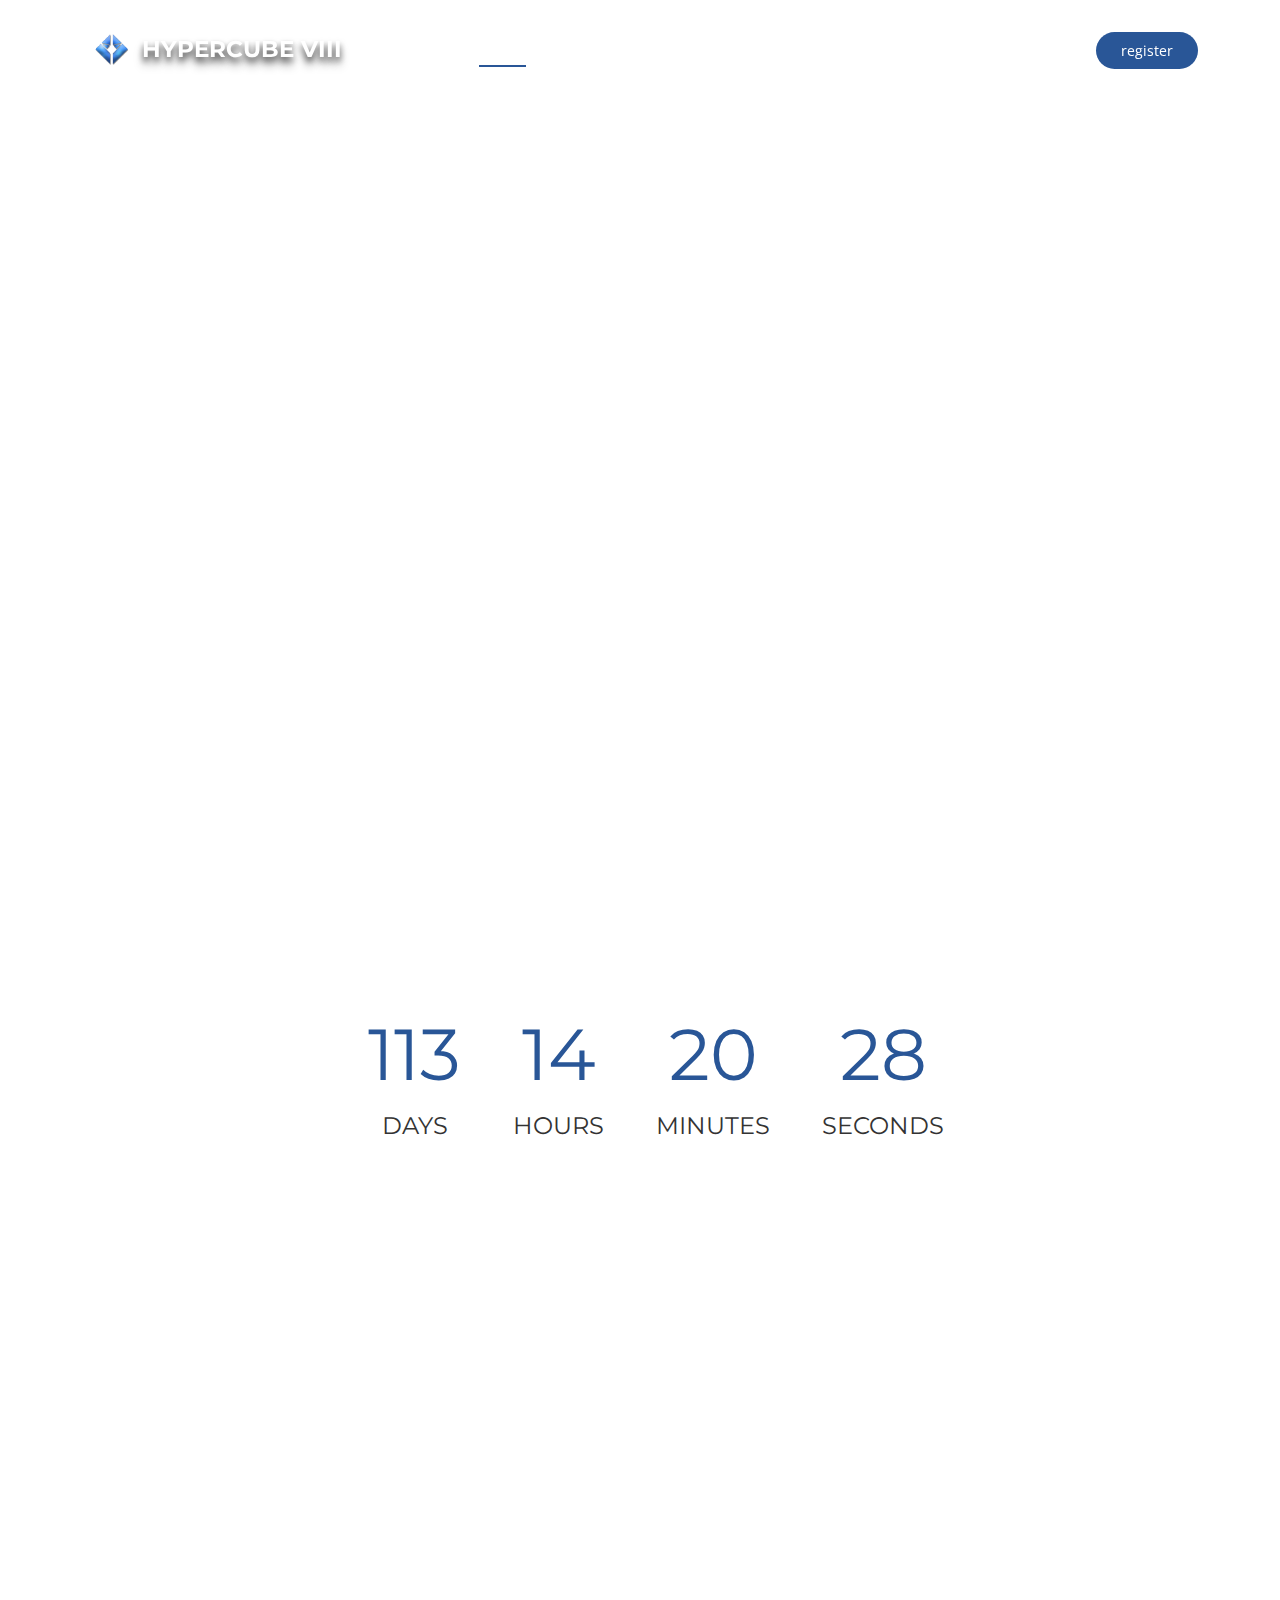
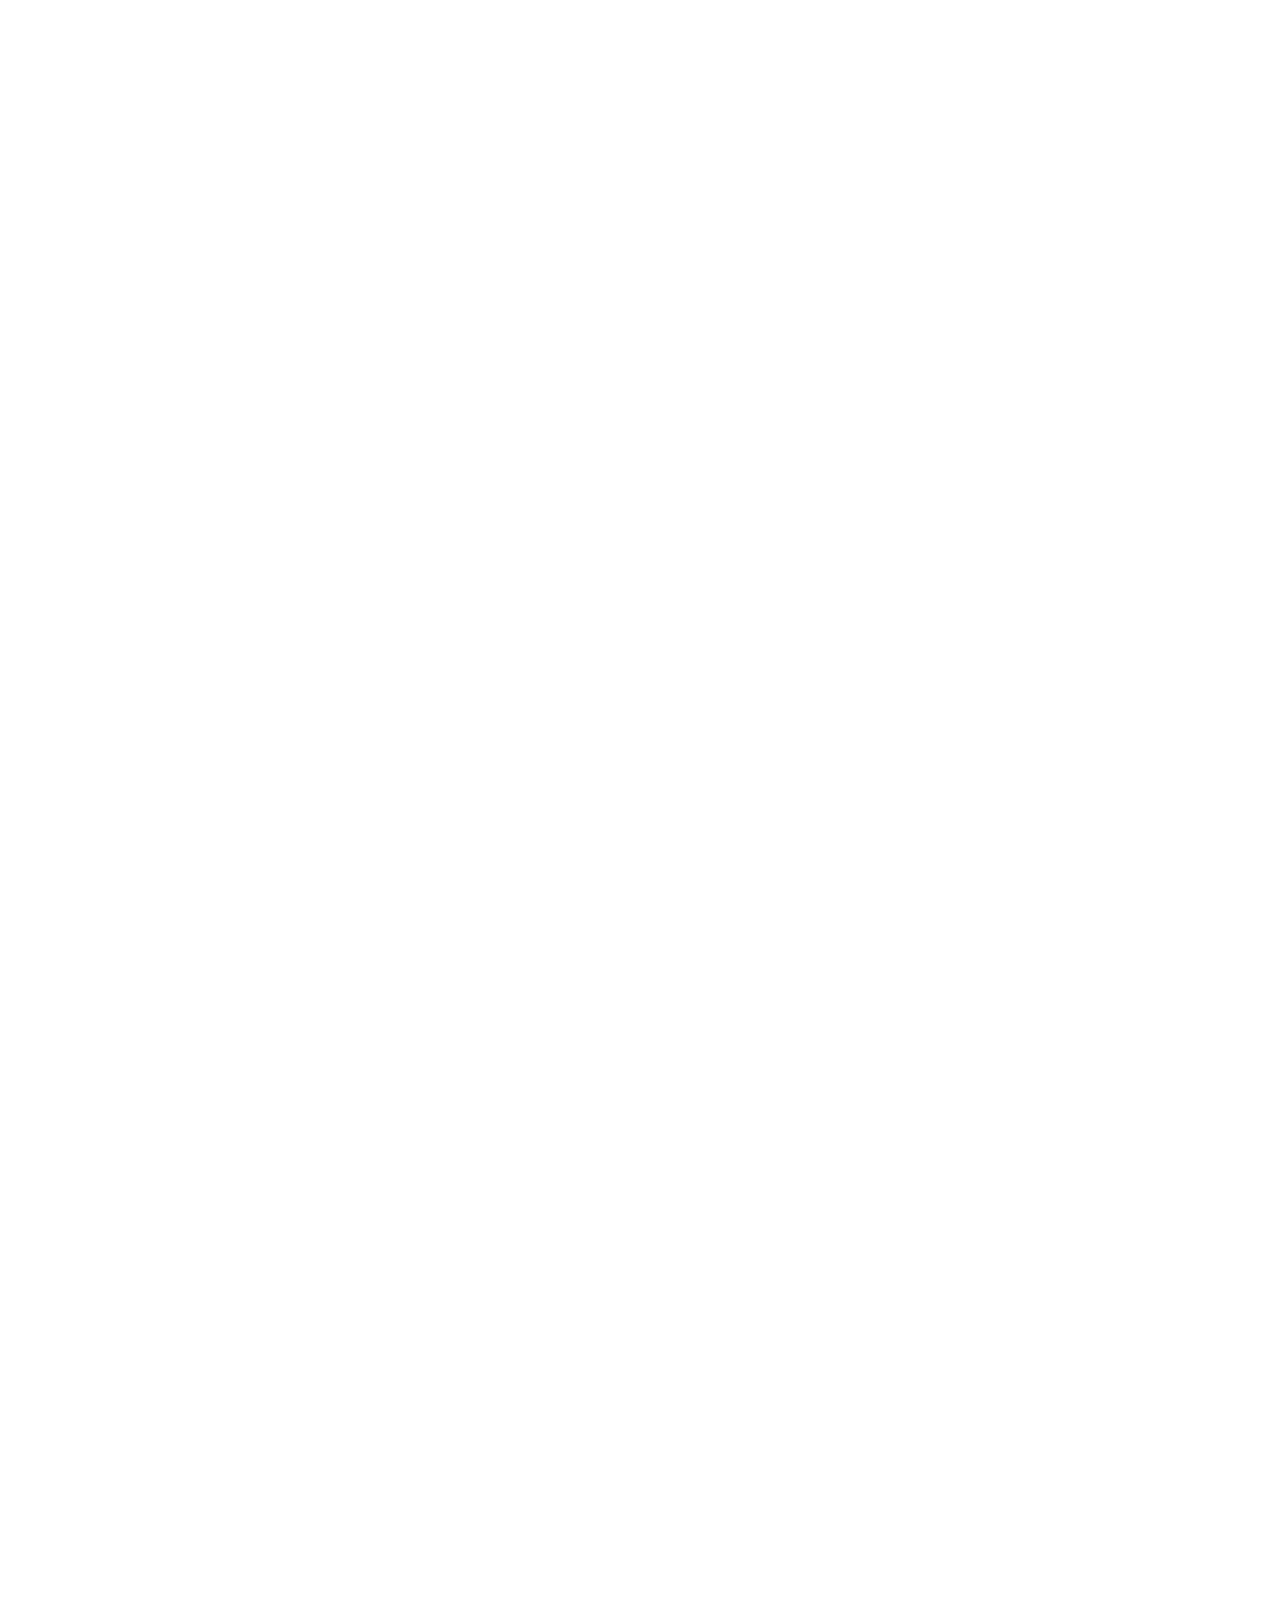
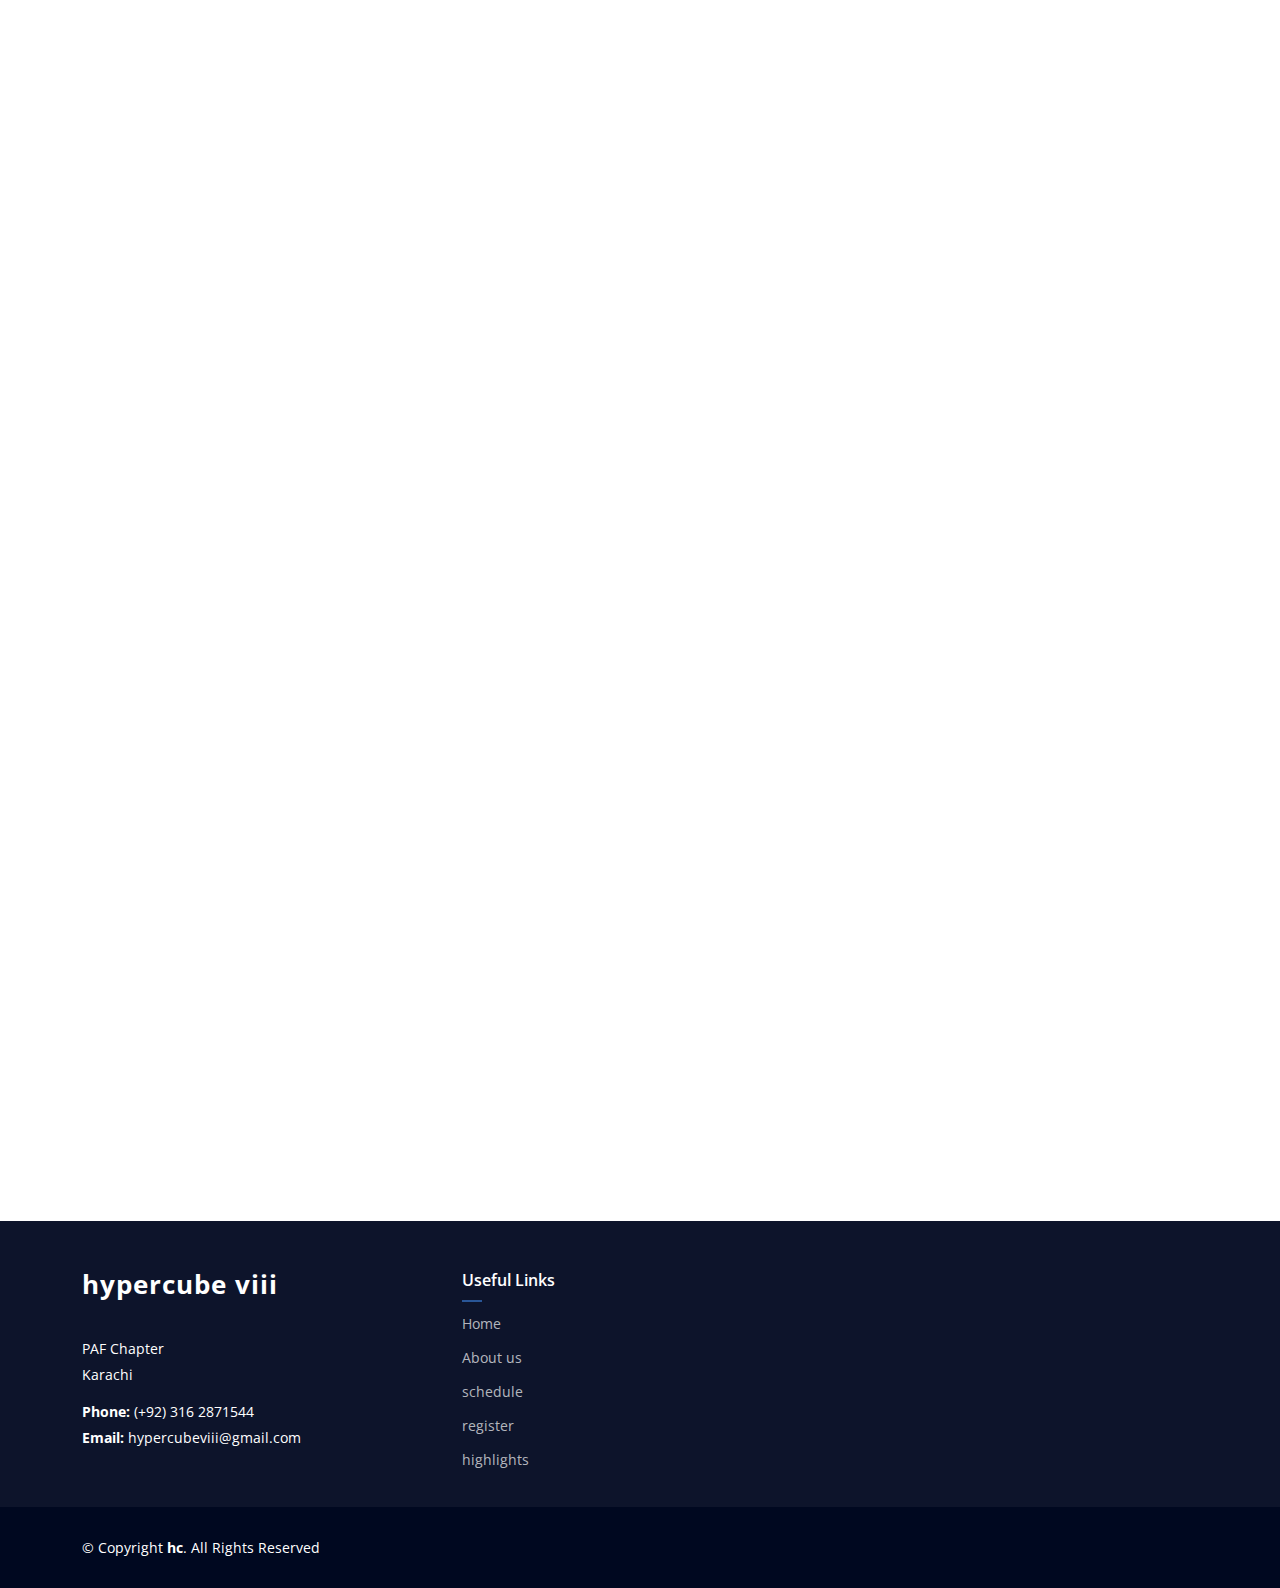
==== commit c7bc8944: "Update index.html" ====
--- a/index.html
+++ b/index.html
@@ -59,7 +59,7 @@
           <!-- <li><a href="#hotels">Hotels</a></li> -->
           <li><a href="#gallery">Highlights</a></li>
           <li><a href="#aboutus">About Us</a></li>
-          <li class="dropdown"><a href="#"><span>More</span> <i class="bi bi-chevron-down toggle-dropdown"></i></a>
+          <li class="dropdown" style="font-size: 18px;"><a href="#"><span>More</span> <i class="bi bi-chevron-down toggle-dropdown"></i></a>
             <ul>
               <li><a href="#">Sponsors</a></li>
               <!-- <li class="dropdown"><a href="#"><span>Deep Dropdown</span> <i class="bi bi-chevron-down toggle-dropdown"></i></a>
@@ -982,4 +982,4 @@
 
 </body>
 
-</html>+</html>
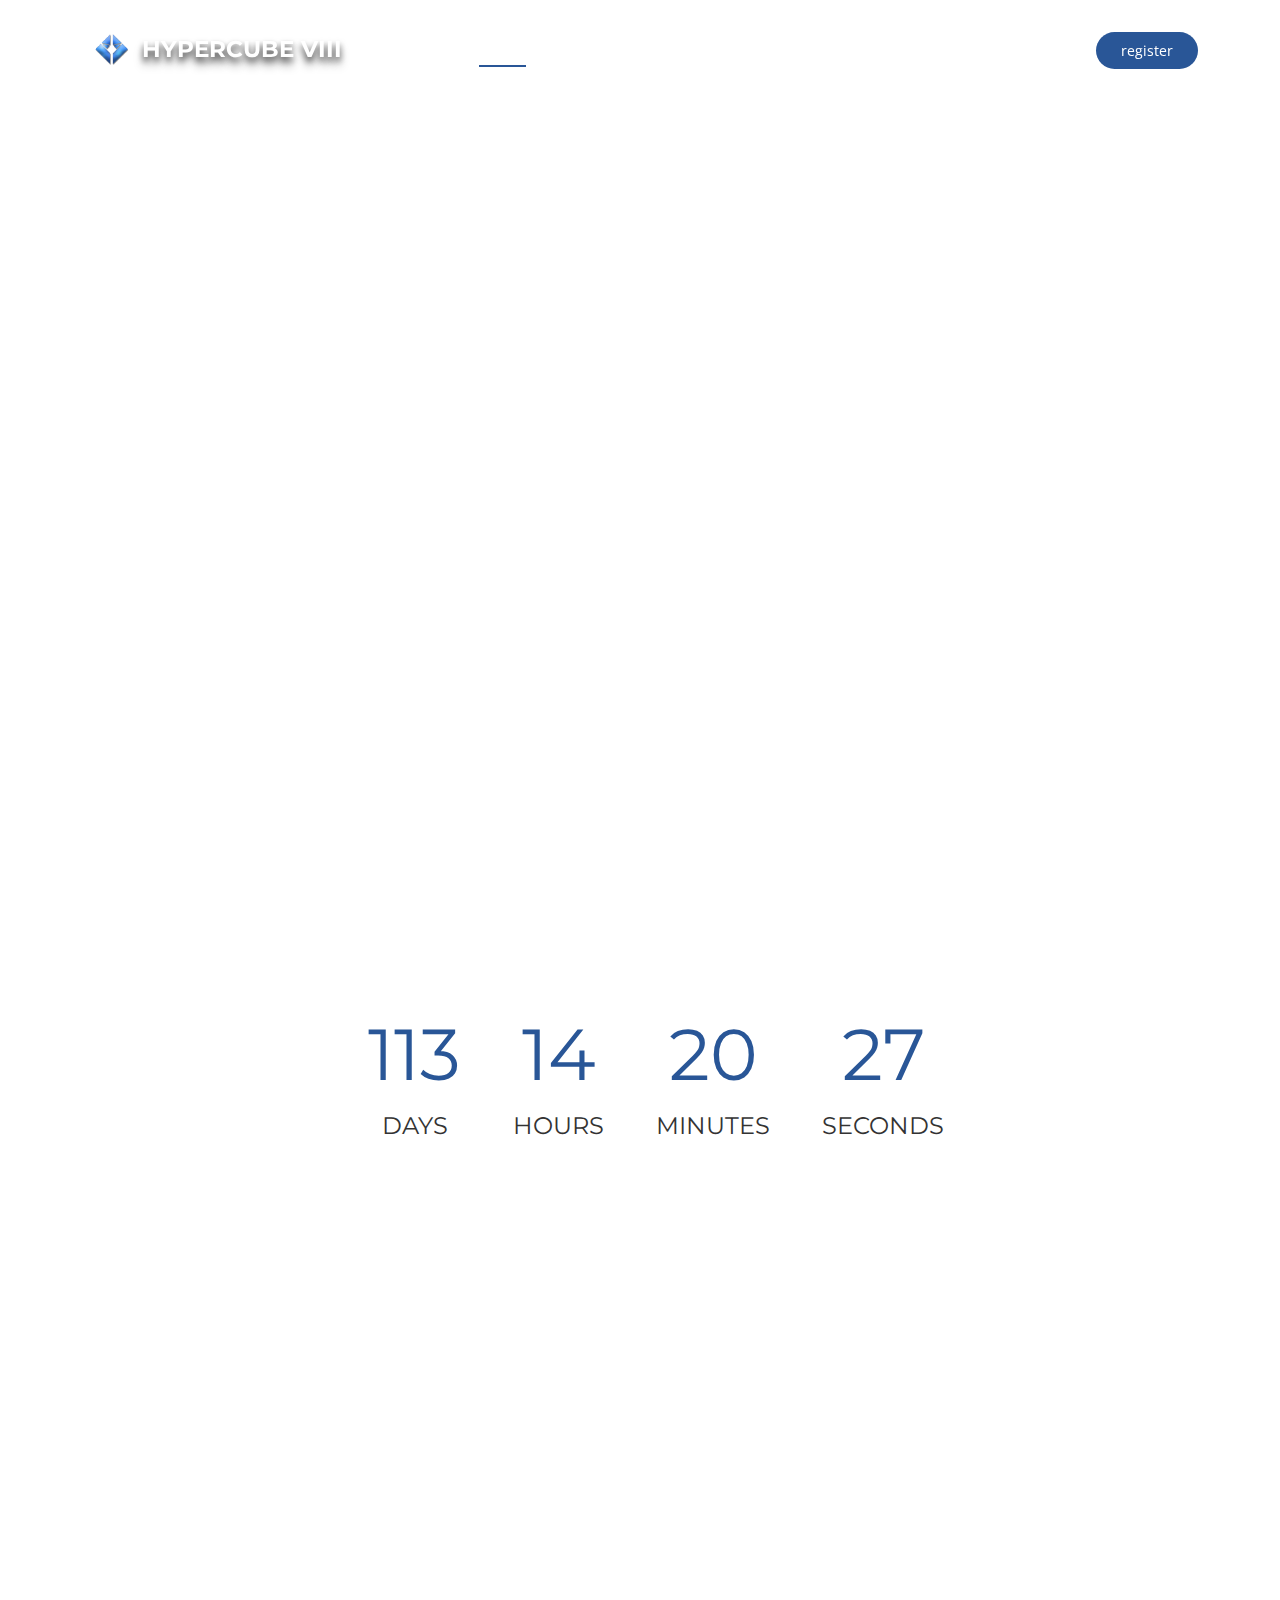
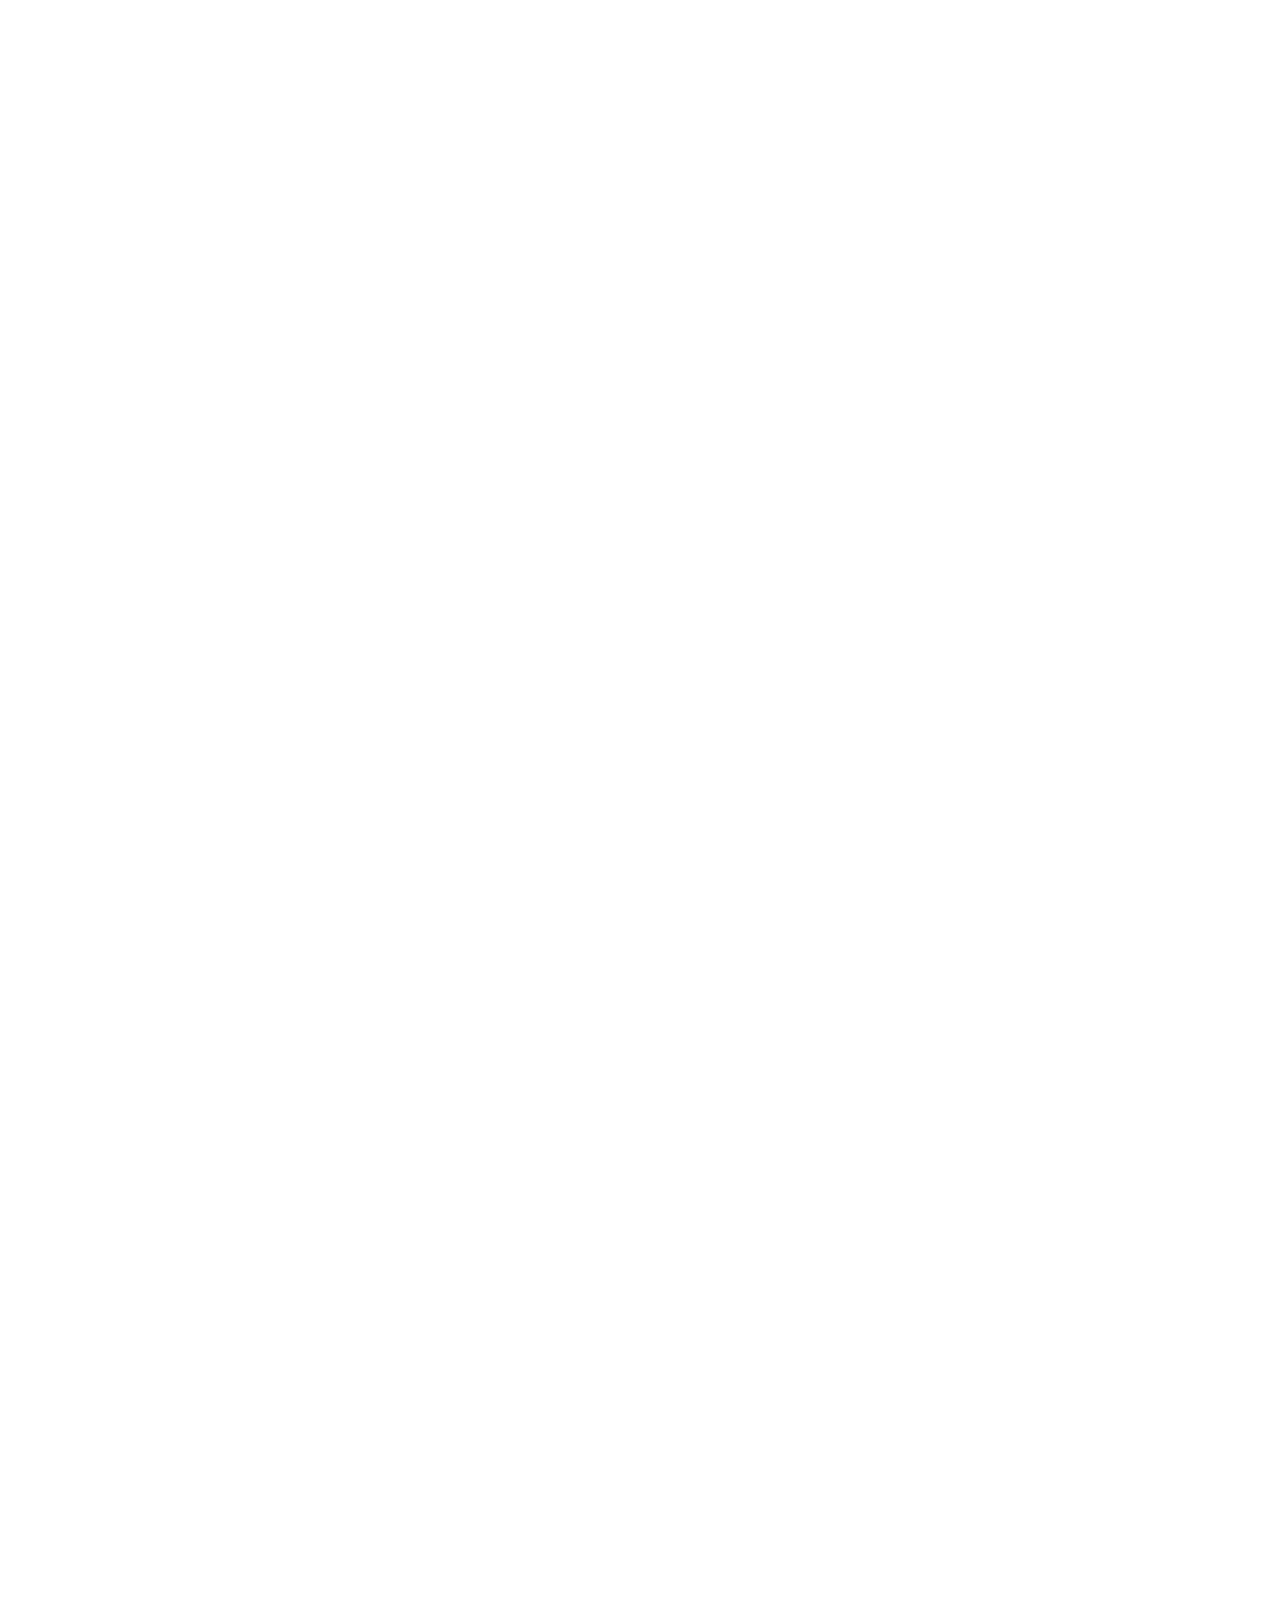
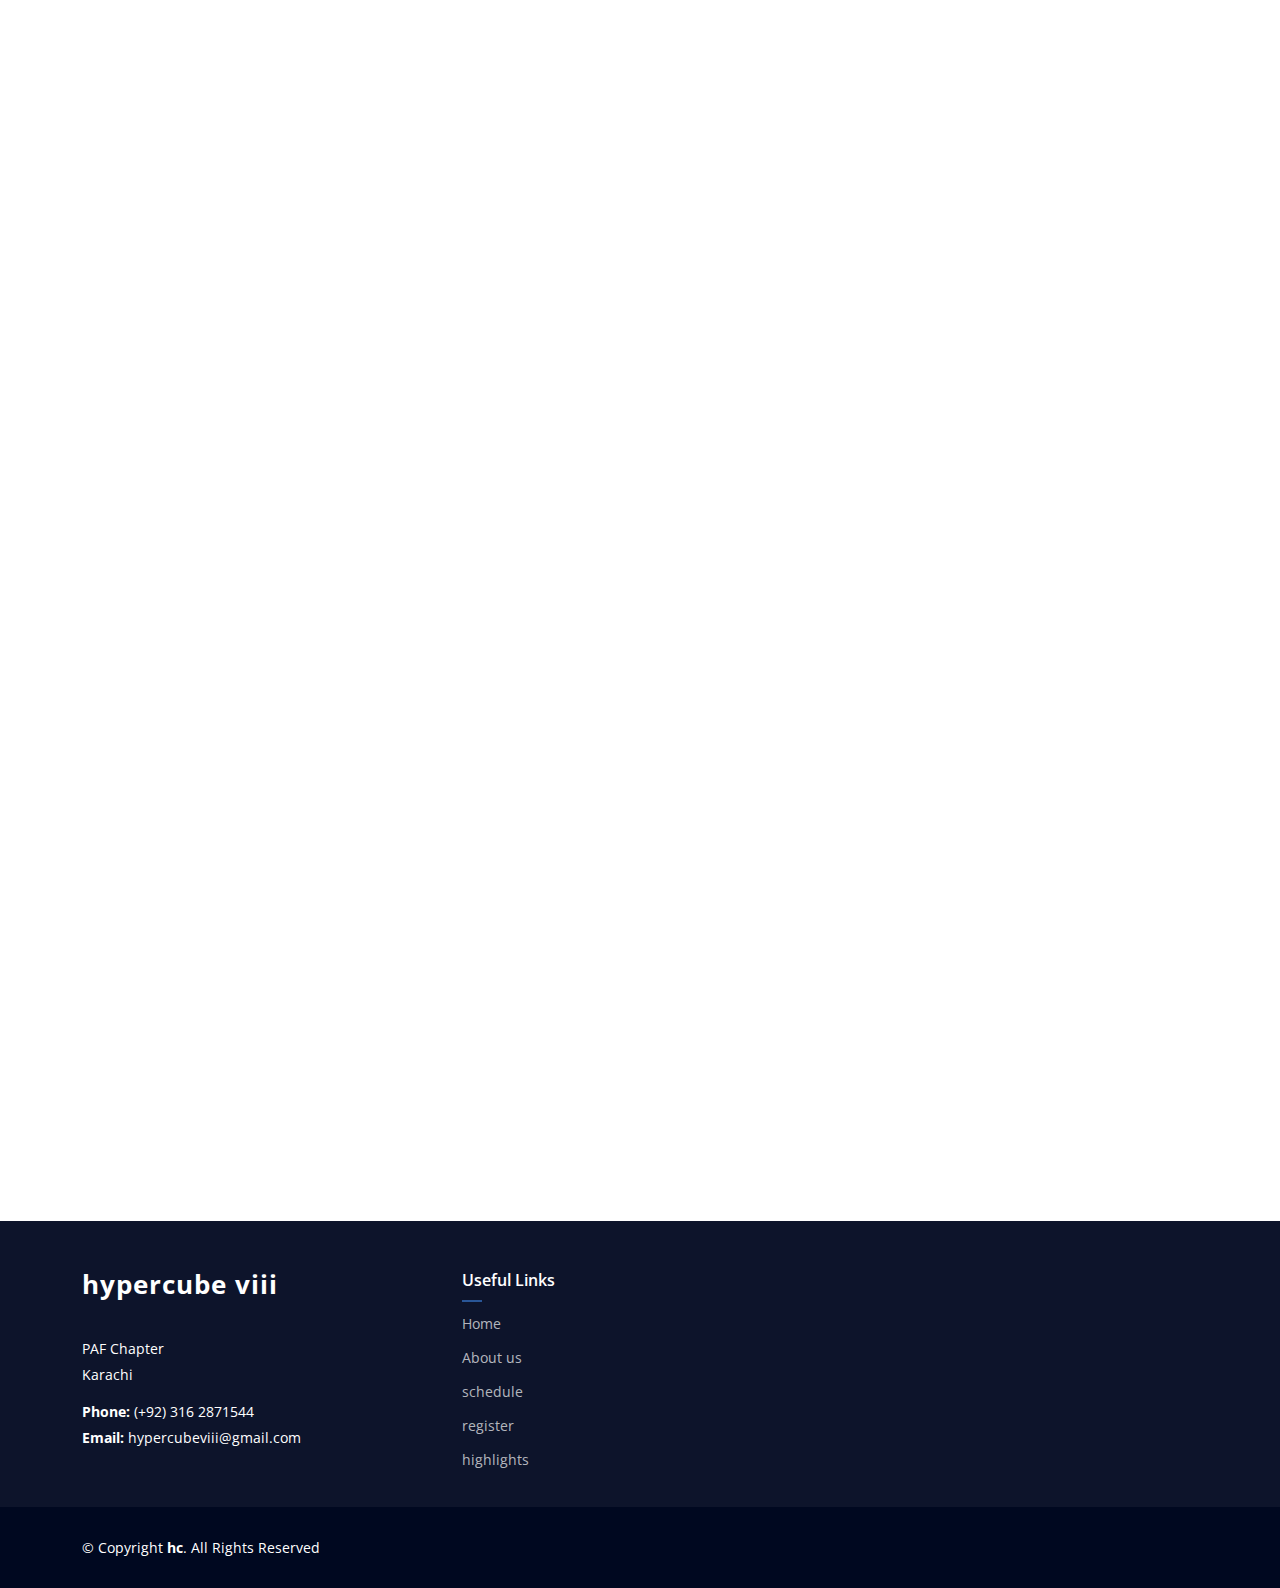
==== commit 4bf4b95a: "Update index.html" ====
--- a/index.html
+++ b/index.html
@@ -59,7 +59,7 @@
           <!-- <li><a href="#hotels">Hotels</a></li> -->
           <li><a href="#gallery">Highlights</a></li>
           <li><a href="#aboutus">About Us</a></li>
-          <li class="dropdown" style="font-size: 18px;"><a href="#"><span>More</span> <i class="bi bi-chevron-down toggle-dropdown"></i></a>
+          <li class="dropdown" style="font-size: 15px !important;"><a href="#"><span>More</span> <i class="bi bi-chevron-down toggle-dropdown"></i></a>
             <ul>
               <li><a href="#">Sponsors</a></li>
               <!-- <li class="dropdown"><a href="#"><span>Deep Dropdown</span> <i class="bi bi-chevron-down toggle-dropdown"></i></a>
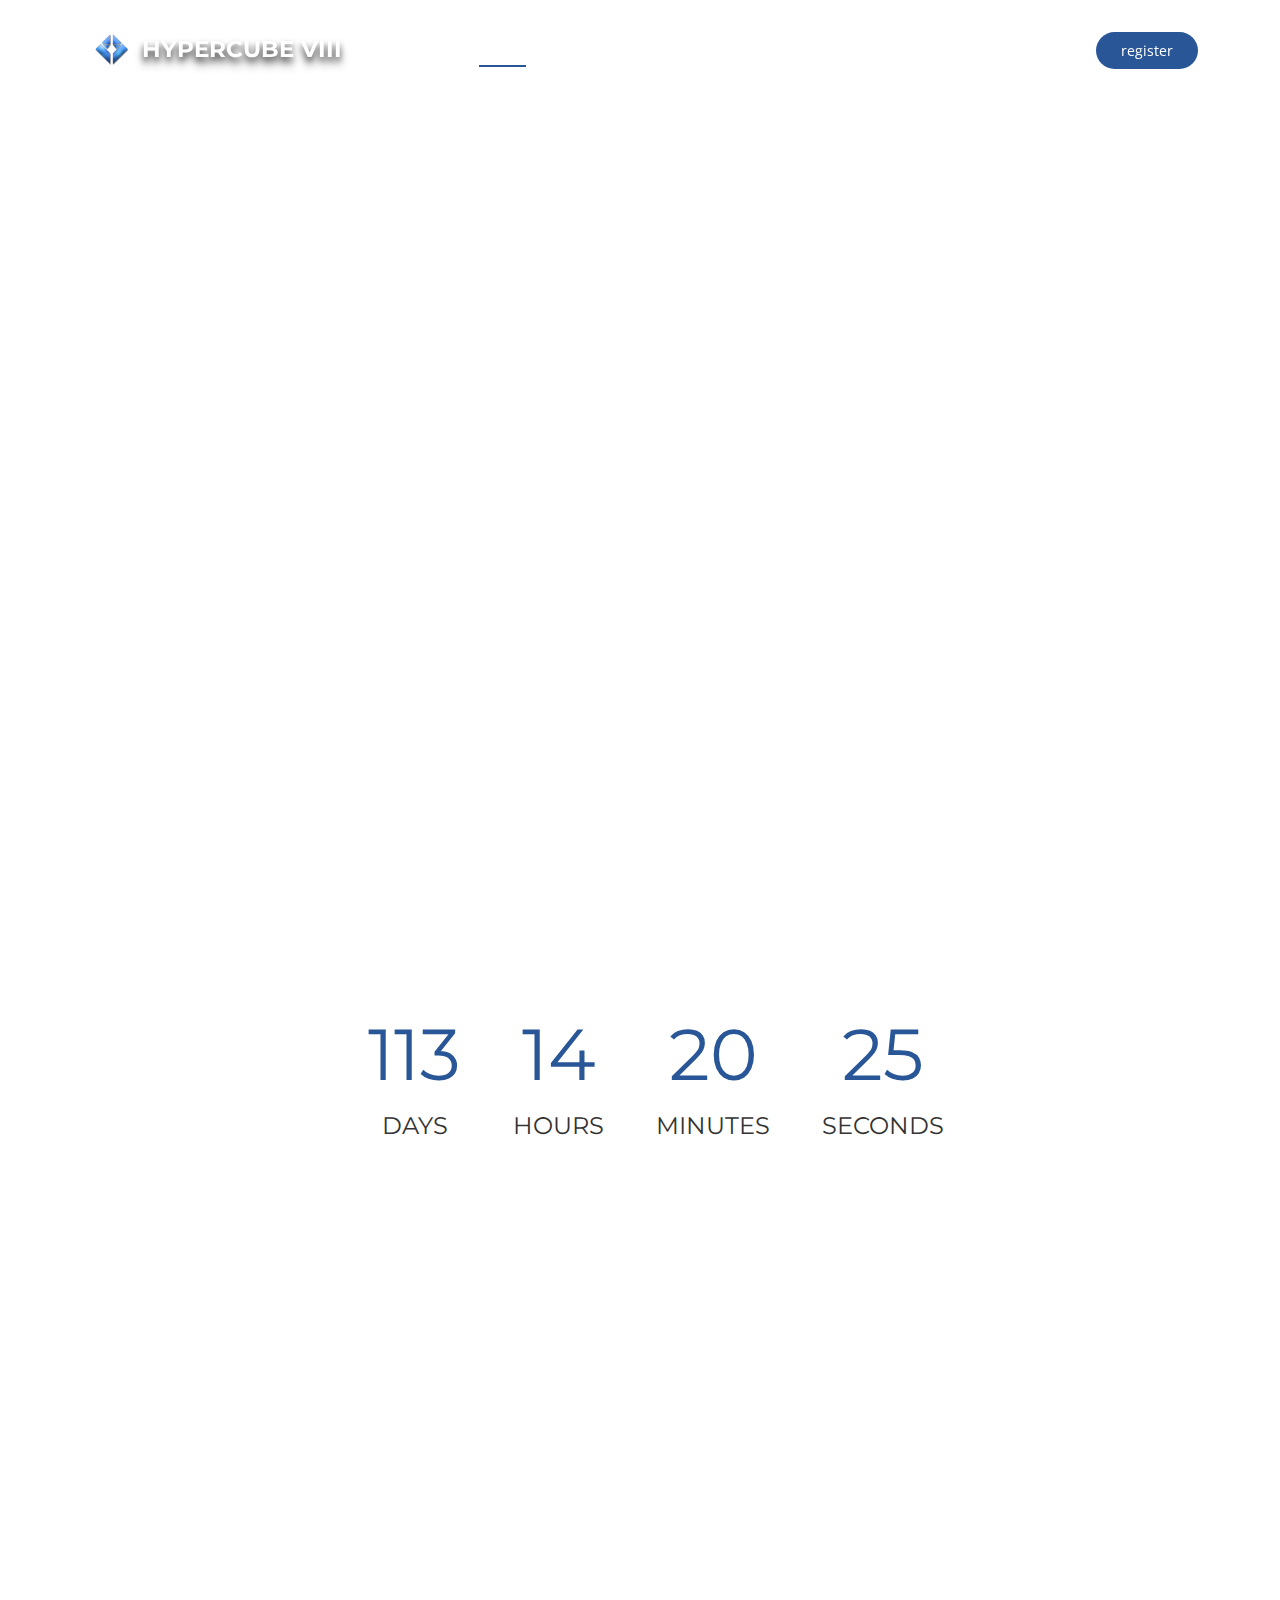
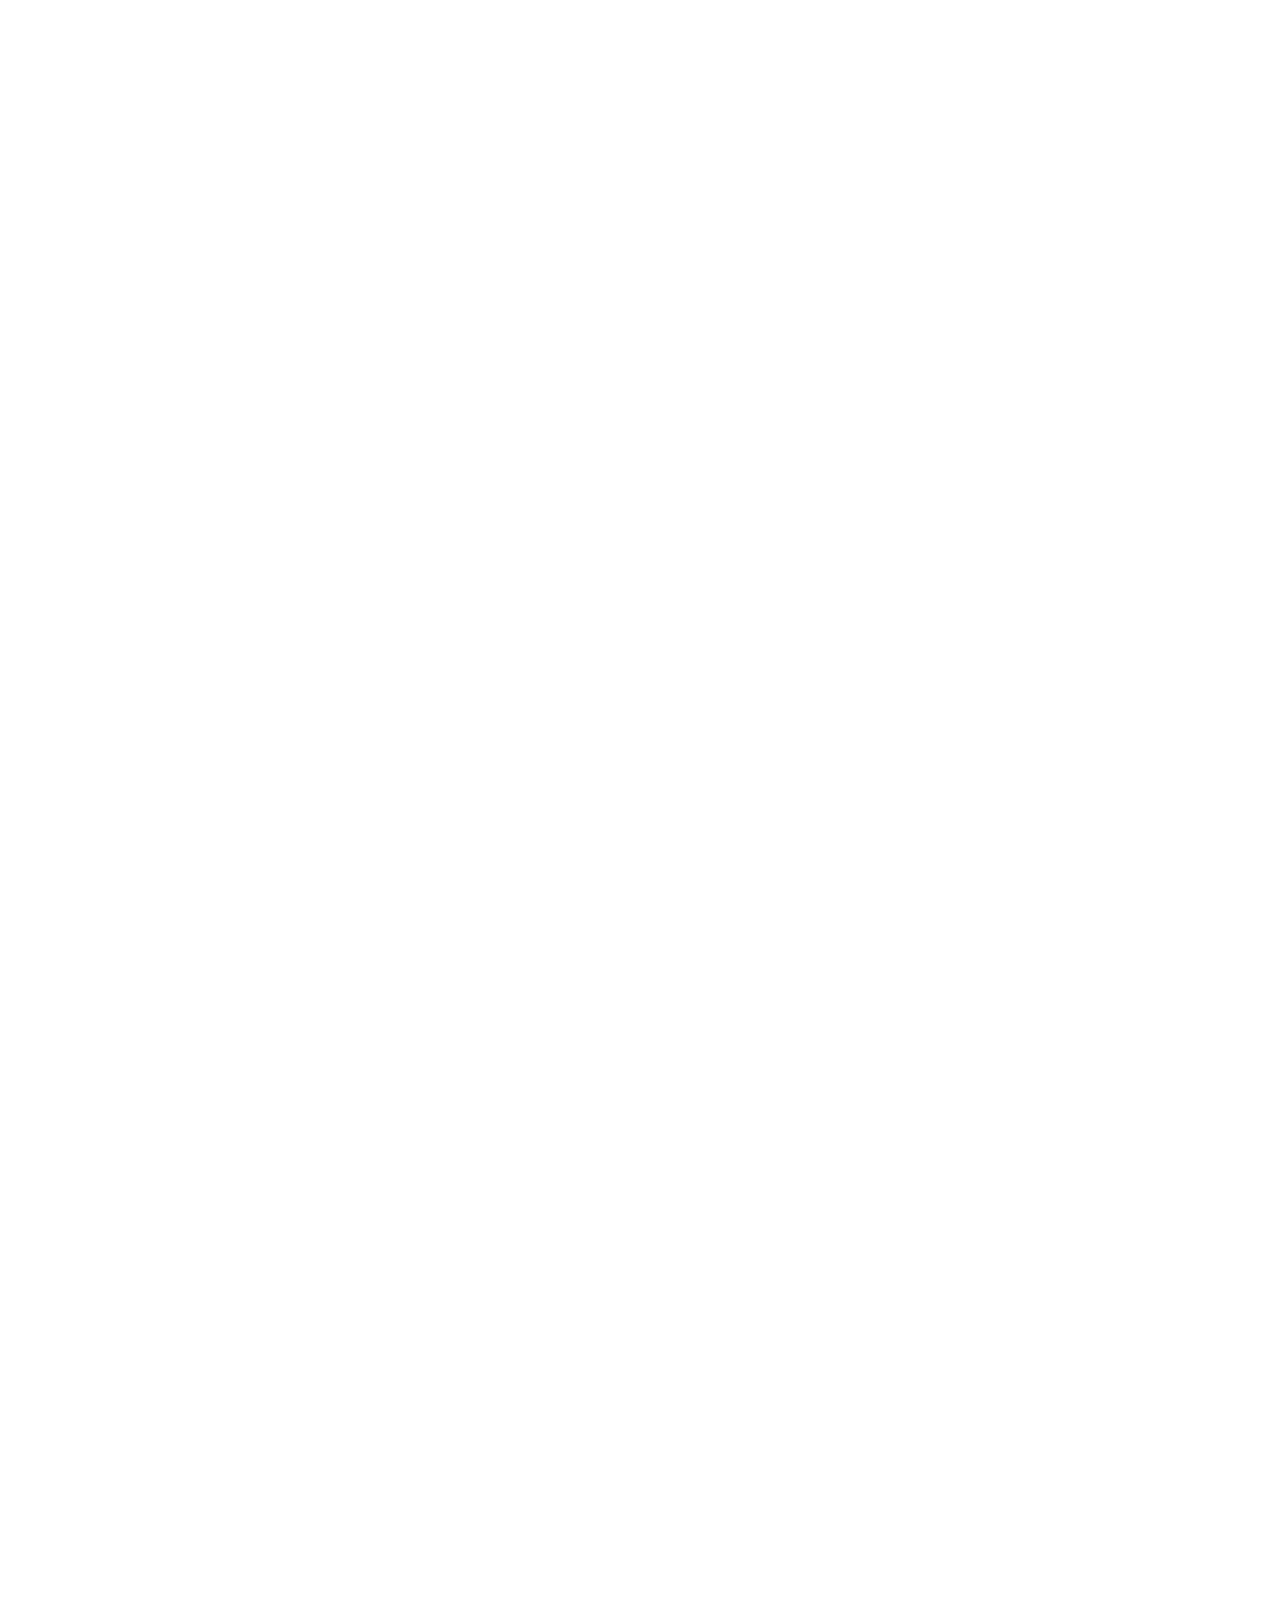
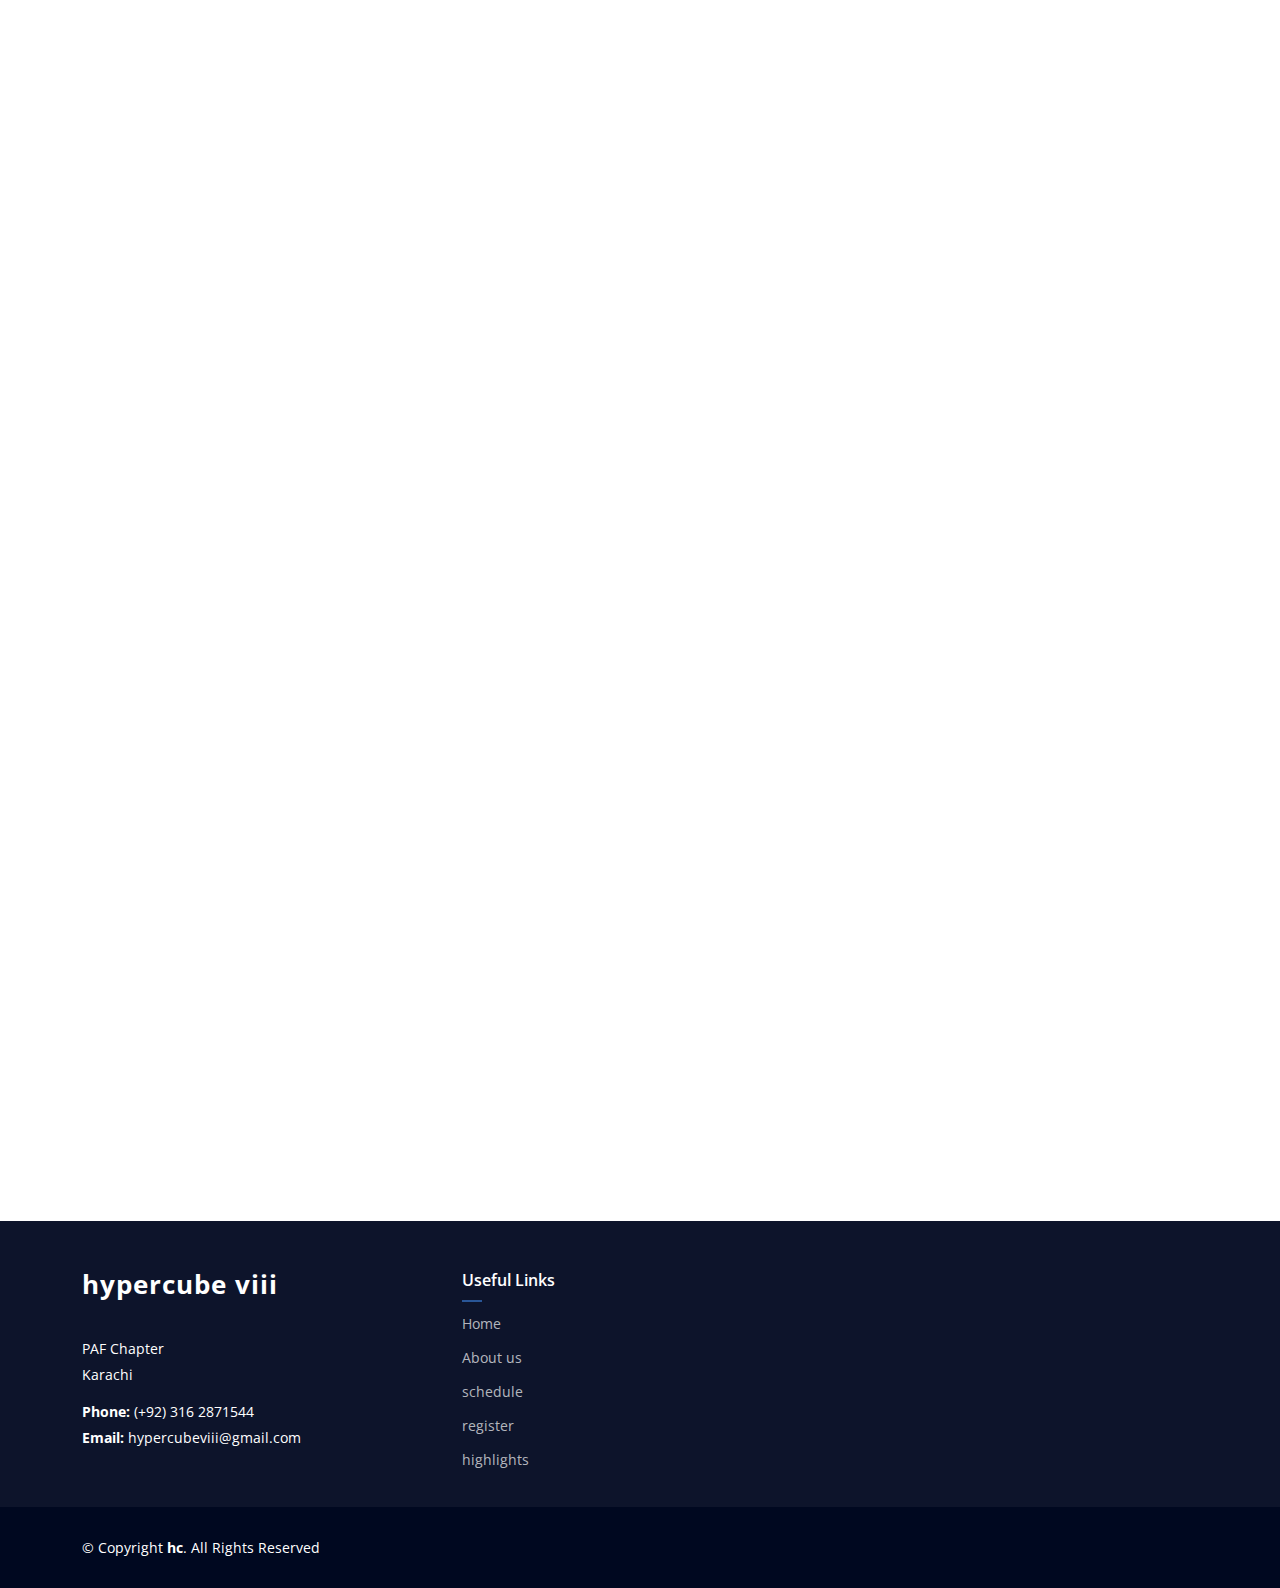
==== commit 16e2467d: "Update index.html" ====
--- a/index.html
+++ b/index.html
@@ -59,7 +59,7 @@
           <!-- <li><a href="#hotels">Hotels</a></li> -->
           <li><a href="#gallery">Highlights</a></li>
           <li><a href="#aboutus">About Us</a></li>
-          <li class="dropdown" style="font-size: 15px !important;"><a href="#"><span>More</span> <i class="bi bi-chevron-down toggle-dropdown"></i></a>
+          <li class="dropdown"><a href="#"><span>More</span> <i class="bi bi-chevron-down toggle-dropdown"></i></a>
             <ul>
               <li><a href="#">Sponsors</a></li>
               <!-- <li class="dropdown"><a href="#"><span>Deep Dropdown</span> <i class="bi bi-chevron-down toggle-dropdown"></i></a>
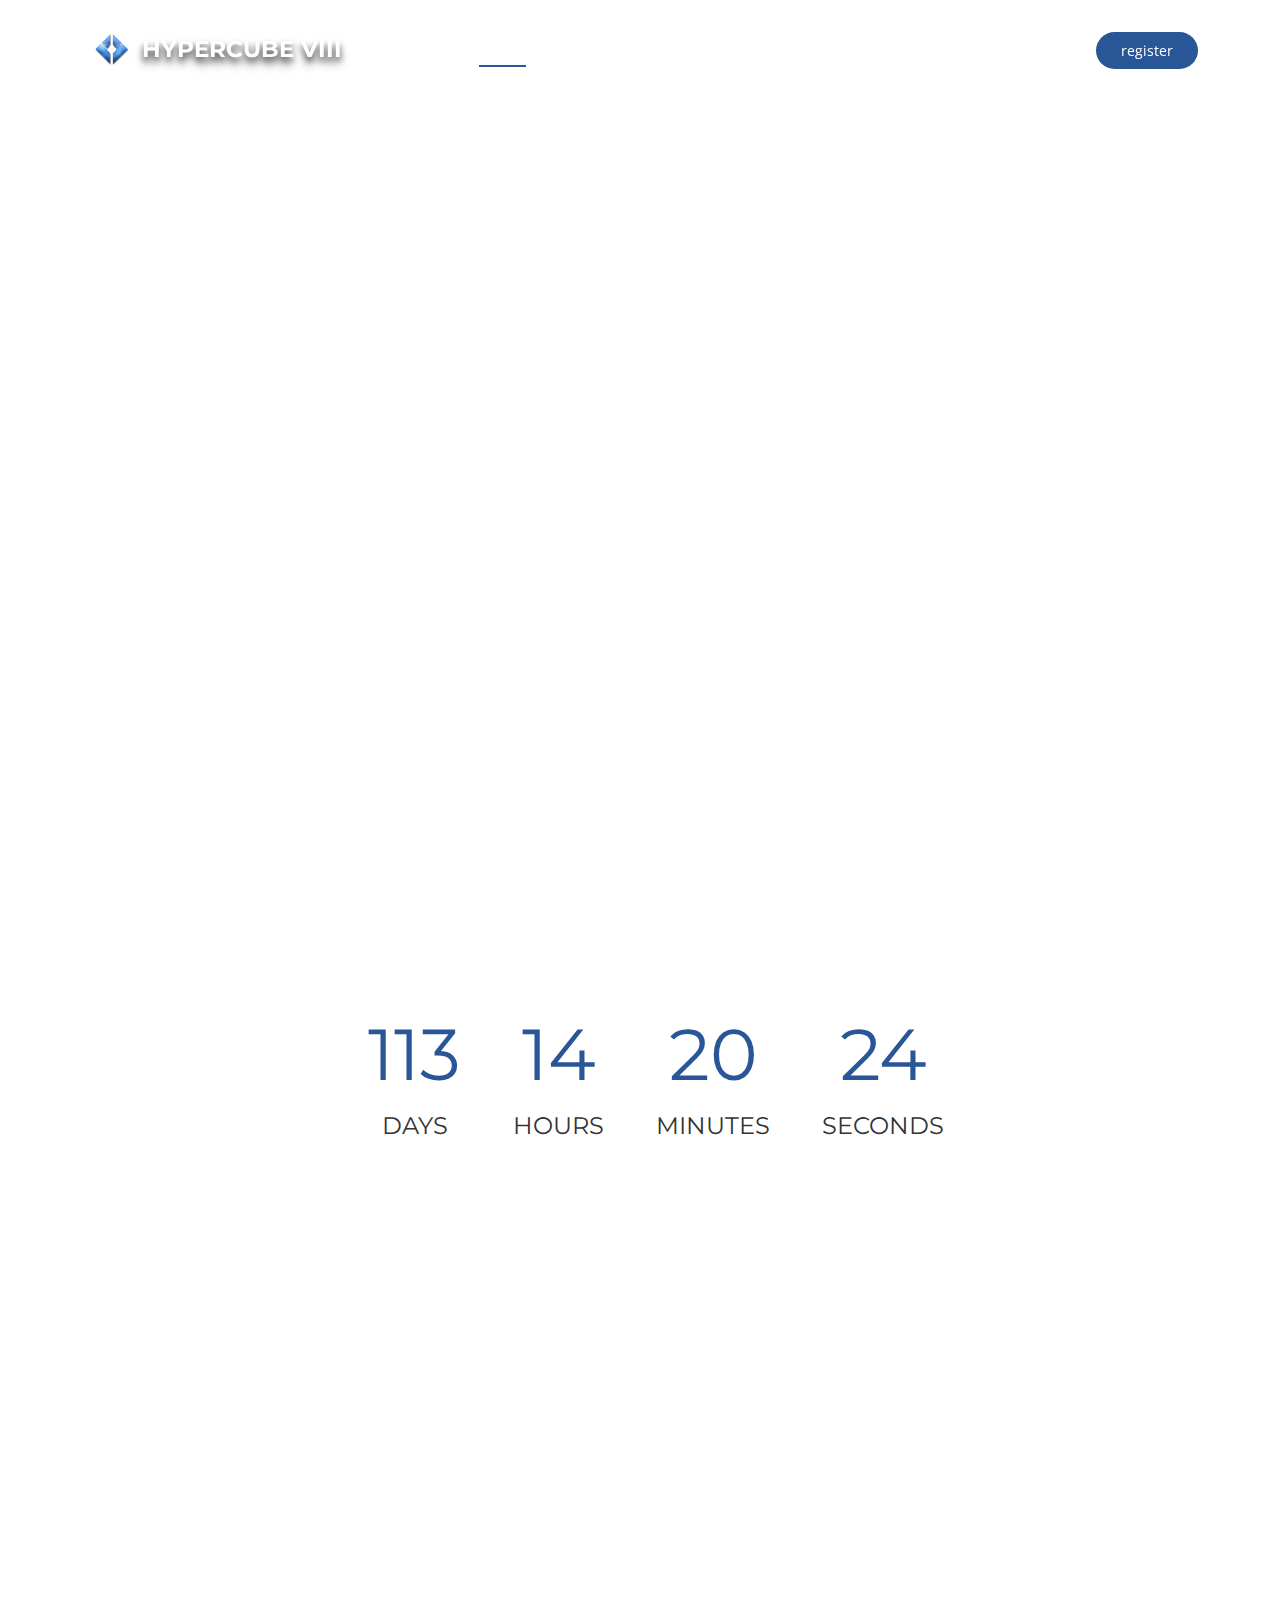
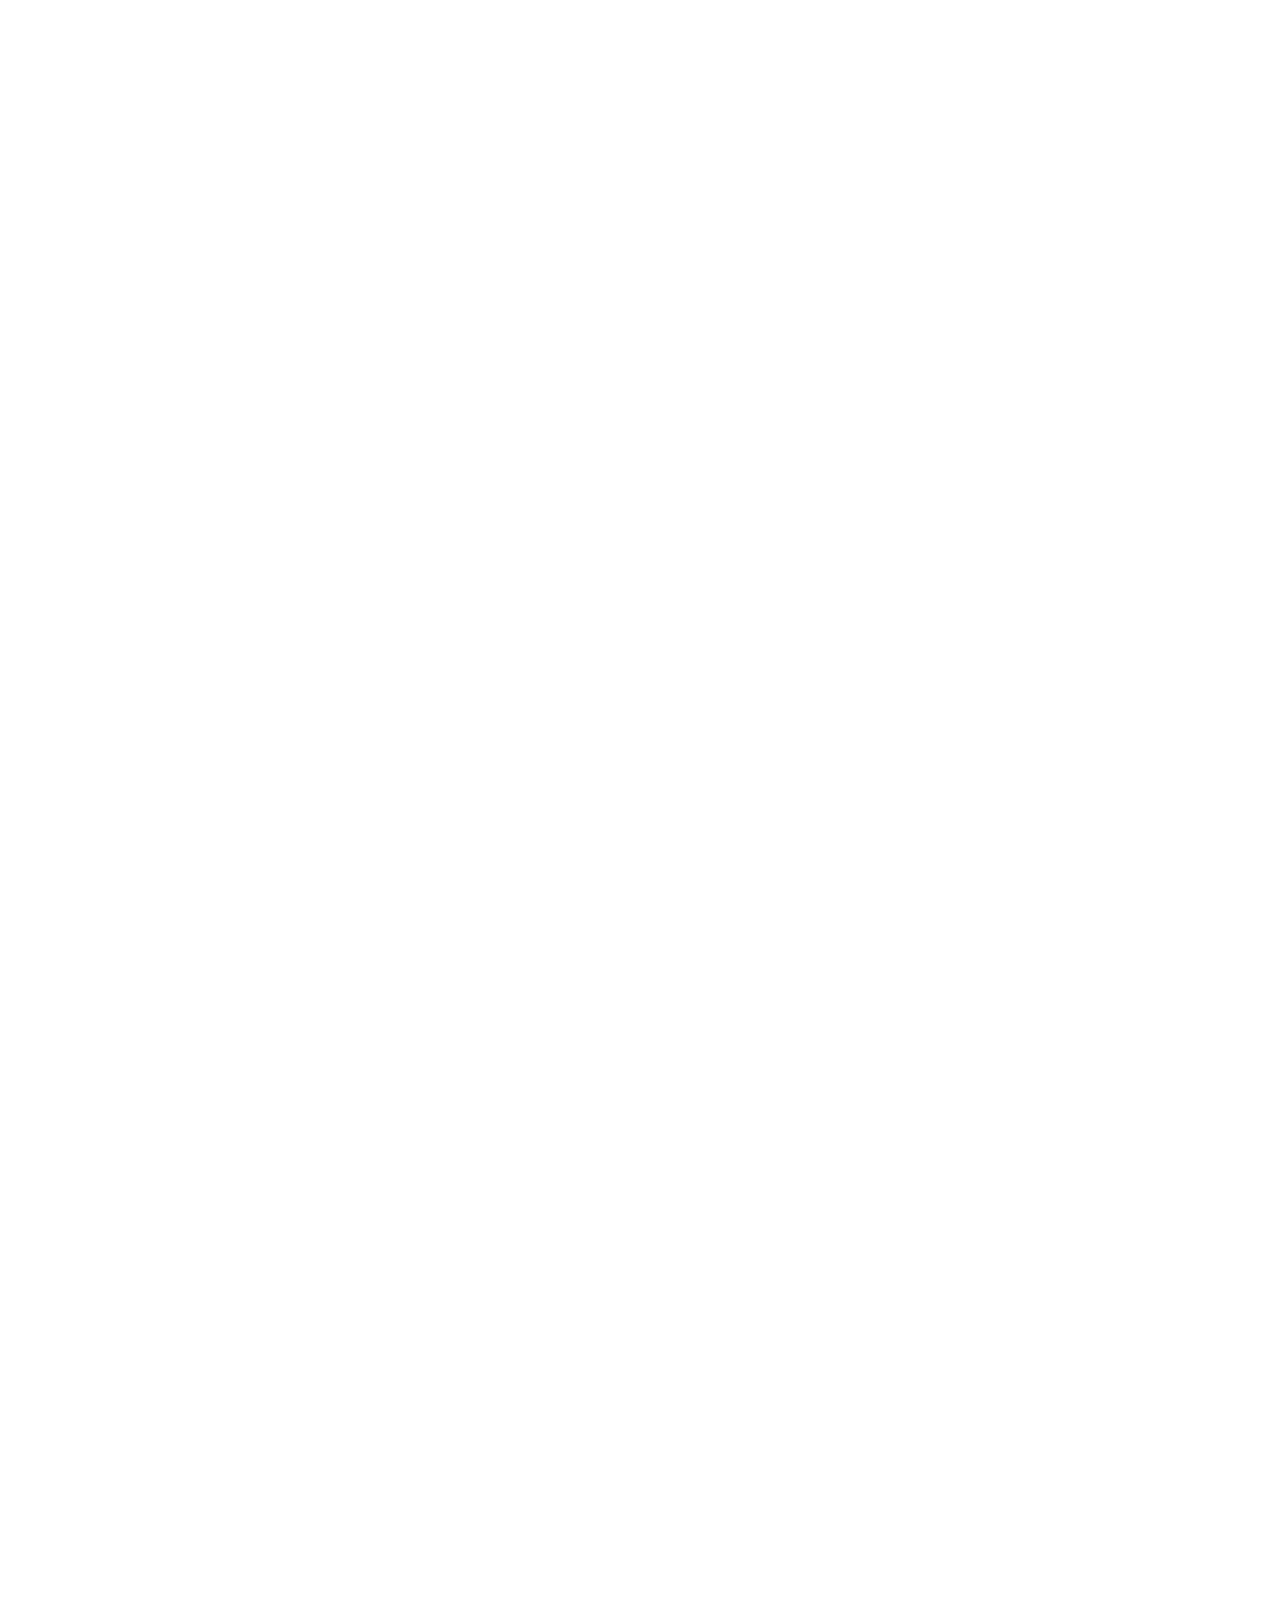
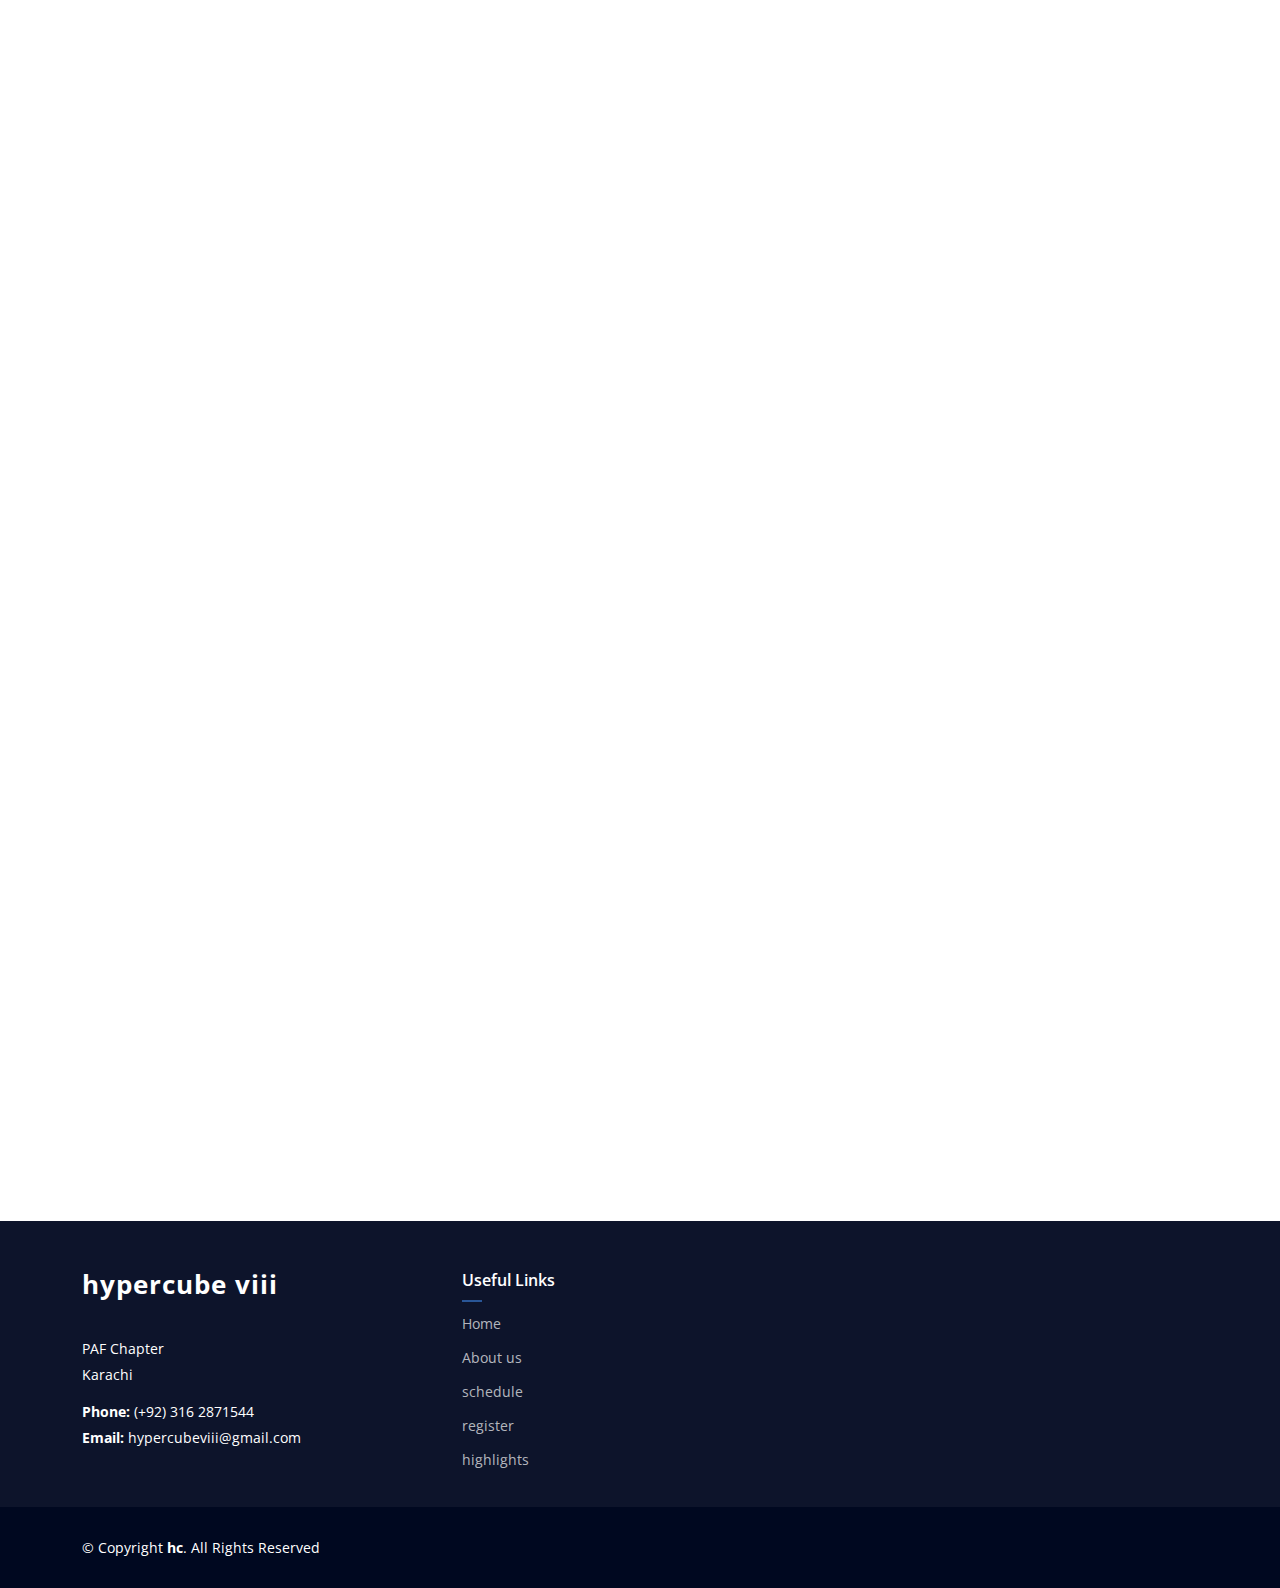
==== commit 12e13b02: "Update index.html" ====
--- a/index.html
+++ b/index.html
@@ -59,7 +59,7 @@
           <!-- <li><a href="#hotels">Hotels</a></li> -->
           <li><a href="#gallery">Highlights</a></li>
           <li><a href="#aboutus">About Us</a></li>
-          <li class="dropdown"><a href="#"><span>More</span> <i class="bi bi-chevron-down toggle-dropdown"></i></a>
+          <li class="dropdown"><a href="#"><span style="font-size: 15px !important;">More</span> <i class="bi bi-chevron-down toggle-dropdown"></i></a>
             <ul>
               <li><a href="#">Sponsors</a></li>
               <!-- <li class="dropdown"><a href="#"><span>Deep Dropdown</span> <i class="bi bi-chevron-down toggle-dropdown"></i></a>
--- a/assets/css/main.css
+++ b/assets/css/main.css
@@ -472,7 +472,7 @@
     color: var(--nav-dropdown-color);
     padding: 10px 20px;
     font-family: var(--nav-font);
-    font-size: 17px;
+/*     font-size: 15px; */
     font-weight: 500;
     display: flex;
     align-items: center;
@@ -1816,4 +1816,4 @@
         height: auto; /* Adjust height automatically for portrait */
         object-fit: cover;
     }
-}+}
